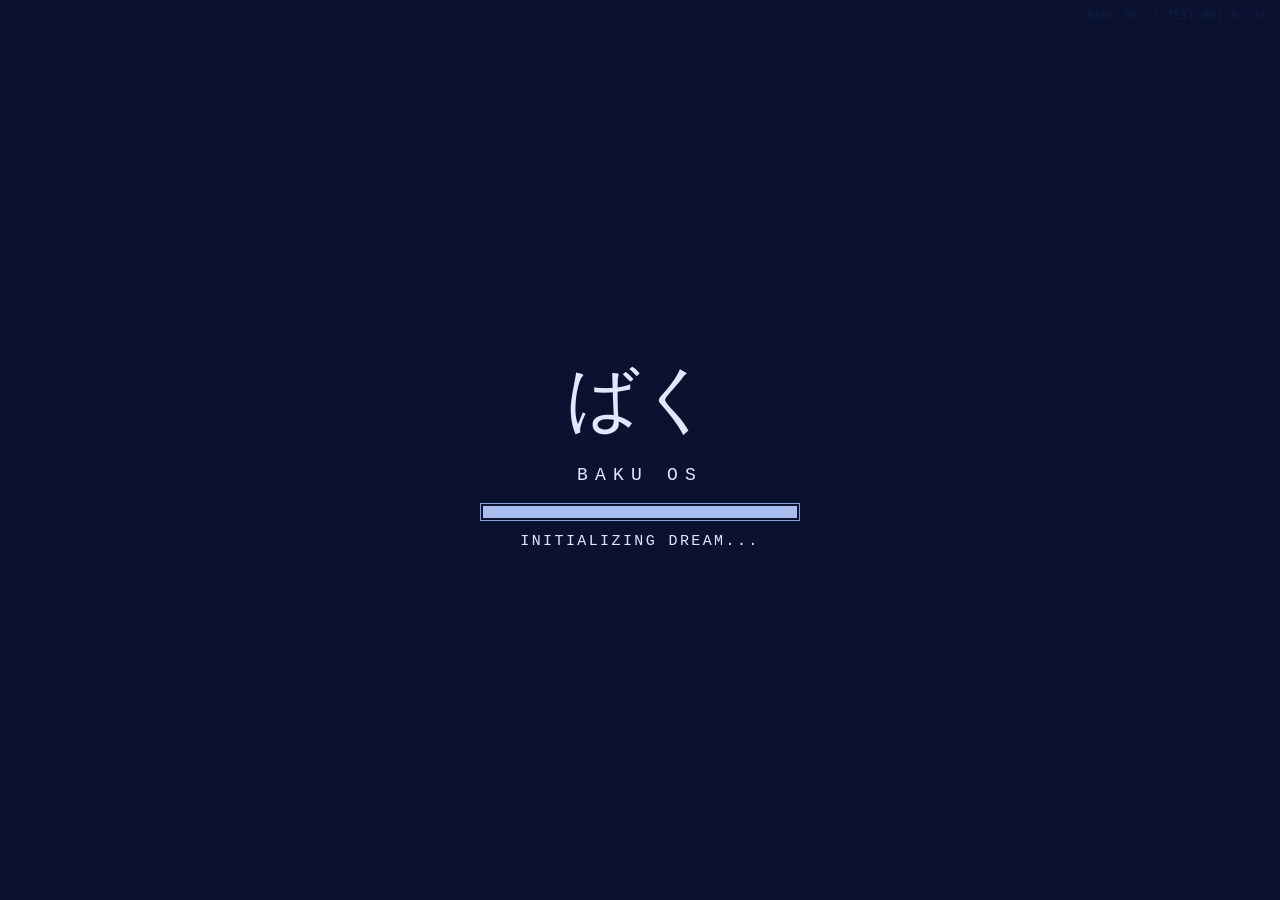
==== test/index.html @ e1228def "Add files via upload" ====
<!doctype html><html lang="ja"><head><meta charset="utf-8"><meta name="viewport" content="width=device-width,initial-scale=1"><meta name="theme-color" content="#8197c7"><title>BAKU OS</title><link rel="stylesheet" href="style.css?v=16"></head><body>
<div id="boot" class="boot"><div class="boot-inner"><div class="boot-logo">ばく</div><p>BAKU OS</p><div class="boot-bar"><i></i></div><small>INITIALIZING DREAM...</small></div></div>
<div class="test-build-badge">BAKU OS // TEST BUILD v16</div><main id="desktop" class="desktop"><div class="wallpaper-noise"></div>
<header class="desktop-title"><div class="logo">ばく<span>BAKU</span></div><p>みんなで一緒に、いい夢を。</p></header>
<section class="gadgets" aria-label="すぐ見られる情報">
 <article class="gadget schedule-gadget" role="button" tabindex="0" aria-label="次の配信とカレンダーを開く" data-open="schedule"><div class="gadget-title">☾ NEXT STREAM</div><div class="next-time" id="nextTime">--:--</div><b id="nextTitle">配信予定を確認中</b><p id="nextDesc"></p><small id="nextDate"></small><span class="gadget-cta">配信カレンダーを見る ↗</span></article>
 <article class="gadget stream-gadget"><div class="gadget-title">▣ SNS URL</div><div class="sns-gadget-links"><button type="button" class="social-launch" data-social="tiktok"><img src="assets/tiktok-icon.png?v=10" alt=""><b>TikTok</b></button><button type="button" class="social-launch" data-social="x"><img src="assets/x-icon.png?v=10" alt=""><b>X</b></button></div></article>

</section>
<nav class="icons" aria-label="デスクトップ">
 <button class="desktop-icon" data-open="trash"><span class="trash-icon">▥</span><b>ごみ箱</b><small>TRASH</small></button>
 <button class="desktop-icon" data-open="mail"><span class="mail-icon">✉</span><b>メール</b><small>MAIL.exe</small><i id="unreadBadge" class="badge" hidden>1</i></button>
 <button class="desktop-icon" data-open="profile"><span class="browser-icon">🌐</span><b>ばくについて</b><small>ABOUT.html</small></button>
 <button class="desktop-icon" data-open="contents"><span class="folder-icon"></span><b>配信について</b><small>STREAMS</small></button>
 <button class="desktop-icon" data-open="player"><span class="media-icon">▶</span><b>プレイヤー</b><small>PLAYER.exe</small></button>
 <button id="secretIcon" class="desktop-icon secret-icon" data-open="secret" hidden><span class="folder-icon dark"></span><b>???</b><small>UNKNOWN</small></button>
</nav>
<section class="window" data-window="schedule" hidden style="--x:22vw;--y:12vh;--w:62vw"><div class="titlebar"><span>☾ SCHEDULE.exe</span><div class="controls"><button data-minimize>＿</button><button data-close>×</button></div></div><div class="window-body"><div class="section-head"><div><small>STREAM CALENDAR</small><h1>配信カレンダー</h1></div></div><div class="calendar-toolbar"><button id="prevMonth" aria-label="前の月">◀</button><strong id="calendarMonth">----</strong><button id="nextMonth" aria-label="次の月">▶</button><button id="todayMonth" class="today-button">今月</button></div><div class="calendar-weekdays"><span>日</span><span>月</span><span>火</span><span>水</span><span>木</span><span>金</span><span>土</span></div><div class="calendar-grid" id="calendarGrid"></div><div class="calendar-day-panel"><div class="calendar-day-heading" id="selectedDayHeading">配信予定</div><div class="schedule-list" id="scheduleList"></div></div></div></section>
<section class="window stream-folder-window" data-window="contents" hidden style="--x:20vw;--y:12vh;--w:750px"><div class="titlebar"><span>📁 配信について</span><div class="controls"><button data-minimize>＿</button><button data-close>×</button></div></div><div class="window-body stream-explorer"><div class="folder-address">C:\BAKU\配信について</div><div class="stream-folder-layout"><nav class="stream-folder-nav" aria-label="配信の種類"><div class="folder-category">定期配信</div><button data-detail="morning">☀ 朝からばくばく</button><div class="folder-category">通常配信</div><button data-detail="game">🎮 ゲーム配信</button><button data-detail="sing">♫ 歌配信</button><button data-detail="talk">☏ 雑談</button><button data-detail="sleep">☾ 睡眠導入配信</button><div class="folder-category">企画配信</div><button data-detail="darts">🎯 ダーツ配信</button><button data-detail="zodiac">✧ 星座集め配信</button></nav><article id="detail" class="stream-detail"><div class="stream-photo" id="streamPhoto"><span>PHOTO / NO IMAGE</span></div><small id="streamDetailCategory">SELECT A FILE</small><h2 id="streamDetailTitle">フォルダから配信を選んでね。</h2><p id="streamDetailText">写真と紹介文がここに表示されます。</p></article></div></div></section>
<section class="window compact" data-window="mail" hidden style="--x:28vw;--y:14vh;--w:58vw"><div class="titlebar"><span>✉ MAIL.exe</span><div class="controls"><button data-minimize>＿</button><button data-close>×</button></div></div><div class="window-body mail-layout"><aside><h2>受信トレイ</h2><div id="mailList"></div></aside><article id="mailBody" class="mail-body"><small>INBOX</small><h1>メールを選択してください</h1></article></div></section>
<section class="window compact notepad" data-window="diary" hidden style="--x:42vw;--y:16vh;--w:42vw"><div class="titlebar"><span>▤ dream_diary.txt - メモ帳</span><div class="controls"><button data-minimize>＿</button><button data-close>×</button></div></div><div id="diaryBody" class="window-body diary"></div></section>
<section class="window profile-window" data-window="profile" hidden style="--x:17vw;--y:11vh;--w:68vw"><div class="titlebar"><span>🌐 Internet Explorer - ばくについて</span><div class="controls"><button data-minimize>＿</button><button data-close>×</button></div></div><div class="browser-toolbar"><span>◀　▶　⟳　⌂</span><div class="address">https://baku.local/about.html</div><span>移動 ➜</span></div><div class="window-body profile-page"><div class="profile-eyebrow">WELCOME TO MY DREAM</div><h1>ばくについて<span>✧</span></h1><p class="profile-lead">夢を食べる、ちょっとふしぎな妖怪。</p><div class="profile-rule"></div><h2>こんばくばく 🫧</h2><p>歌ったり、ゲームをしたり、みんなとおしゃべりしたり。<br>夜には朗読で、いい夢の入り口までご案内。</p><div class="profile-facts"><div><small>NAME</small><b>ばく / BAKU</b></div><div><small>LIKE</small><b>歌・ゲーム・おしゃべり</b></div><div><small>FAN MARK</small><b>🩶💣🫧</b></div><div><small>MESSAGE</small><b>みんなで一緒に、いい夢を。</b></div></div><p class="profile-foot">✧ EAT YOUR DREAMS ✧</p></div></section>

<section class="window compact social-window" data-window="social" hidden style="--x:38vw;--y:18vh;--w:470px"><div class="titlebar"><span id="socialWindowTitle">🌐 SNS Shortcut</span><div class="controls"><button data-close>×</button></div></div><div class="window-body social-qr-body"><img id="socialQr" class="social-qr" src="assets/tiktok-qr.png?v=9" alt="SNS QRコード"><div><small>SCAN WITH YOUR PHONE</small><h1 id="socialName">TikTok</h1><p id="socialHandle">@mitemite_siroiinu</p><a id="socialOpenLink" class="social-open-button" href="#" target="_blank" rel="noopener noreferrer">TikTokを開く ↗</a><p class="social-help">スマホならリンクをクリック。PCならQRコードからどうぞ。</p></div></div></section>
<section class="window compact" data-window="player" hidden style="--x:39vw;--y:23vh;--w:460px"><div class="titlebar"><span>▶ BAKU Media Player</span><div class="controls"><button data-close>×</button></div></div><div class="window-body player"><div class="visualizer">▂▅▃▇▄▆▂▅▇▃</div><div class="player-list"><button class="track active" data-track="0">♫ あさからばくばくOP.mp3</button><button class="track" data-track="1">♫ 朝占いの風.mp3</button></div><div class="now-playing">NOW PLAYING: <b id="nowPlaying">あさからばくばくOP.mp3</b></div><audio id="bakuAudio" controls preload="none" src="assets/あさからばくばくOP.mp3"></audio><p class="audio-hint" id="audioHint">音源を assets に追加すると再生できます。</p></div></section>
<section class="window compact" data-window="trash" hidden style="--x:32vw;--y:25vh;--w:45vw"><div class="titlebar"><span>▥ ごみ箱</span><div class="controls"><button data-close>×</button></div></div><div class="window-body explorer"><button id="dreamFile" data-dream-file>▧<b>dream20090813.jpg</b></button></div></section>
<section class="window compact notepad" data-window="note" hidden style="--x:43vw;--y:31vh;--w:390px"><div class="titlebar"><span id="noteTitle">▤ メモ帳</span><div class="controls"><button data-close>×</button></div></div><div id="noteBody" class="window-body note-body"></div></section>
<section class="window compact mystery-window" data-window="secret" hidden style="--x:33vw;--y:14vh;--w:570px"><div class="titlebar secretbar"><span>📁 ???</span><div class="controls"><button data-close>×</button></div></div><div class="window-body mystery-body"><div class="folder-address">C:\BAKU\??? <span>3 個のファイル</span></div><p class="mystery-intro" id="mysteryIntro">このフォルダを見つけたってことは、また来たんだ。おかえり。</p><div class="mystery-files"><button data-mystery-file="intro">▤ <span>はじめに.txt</span></button><button data-mystery-file="yesterday">▤ <span>きのうの夢.txt</span></button><button data-mystery-file="locked">▣ <span>ひらかないで.txt</span><small>🔒</small></button></div><div id="mysteryReader" class="mystery-reader"><small>SELECT A FILE</small><p>ファイルを選択してください。</p></div><form id="mysteryPasswordForm" class="mystery-password" hidden><label for="mysteryPassword">パスワード（数字4桁）</label><div><input id="mysteryPassword" type="text" inputmode="numeric" maxlength="4" pattern="[0-9]{4}" autocomplete="off" placeholder="_ _ _ _" required><button type="submit">解除</button></div><p id="mysteryPasswordStatus" role="status"></p></form></div></section>
<section class="window compact popup" data-window="error" hidden style="--x:52vw;--y:48vh;--w:380px"><div class="titlebar"><span>BAKU OS</span><div class="controls"><button data-close>×</button></div></div><div class="window-body"><h2>この夢を開けませんでした。</h2><p>夢が破損しているか、<br>すでに忘れられています。</p><div class="dialog-buttons"><button data-close>OK</button></div></div></section>
<div id="mailToast" class="toast" hidden><button data-open="mail"><b>✉ 新着メール</b><span id="toastSubject">ばくからメールが届いています。</span><small>クリックして開く</small></button></div>
<div class="desktop-note">GOOD NIGHT.<br>SEE YOU IN YOUR DREAMS.<br><span id="visitCounter"></span></div><div class="glitch-layer" aria-hidden="true"></div><div id="localGlitch" class="local-glitch" aria-hidden="true"></div></main>
<footer class="taskbar"><button id="startButton" class="start">☾ <b>スタート</b></button><div id="tasks" class="tasks"></div><div class="tray"><span>☁</span><span>⌁</span><time id="clock">--:--</time></div></footer>
<div id="startMenu" class="start-menu" hidden><div class="start-brand"><b>BAKU</b><span>OS</span></div><button data-open="schedule">☾ スケジュール</button><button data-open="contents">📁 配信について</button><button data-open="mail">✉ メール</button><button data-open="profile">🌐 ばくについて</button><button id="logout">◉ 夢からログアウト...</button></div>
<div id="screensaver" class="screensaver" hidden><div id="screenMessage">☾<br><br>good night.</div></div>
<div id="shutdownScreen" class="shutdown-screen" hidden><p>It is now safe to wake up.</p><button id="wakeButton">wake up</button></div>
<script src="content.js?v=10"></script><script src="script.js?v=16"></script></body></html>
---- test/style.css ----
:root{--ink:#14265a;--deep:#111a3b;--blue:#708cd3;--pale:#dce6ff;--paper:#eef2ff;--line:#5269ad;--shadow:#16214f88}*{box-sizing:border-box}html,body{height:100%;margin:0}body{overflow:hidden;background:#8398c8;font-family:"MS PGothic","MS Gothic",Tahoma,sans-serif;color:var(--ink);font-size:18px}.desktop{position:fixed;inset:0 0 48px;background:linear-gradient(160deg,#667fb7 0%,#a5b7db 44%,#6f85b5 100%);overflow:hidden}.desktop:before{content:"";position:absolute;inset:0;background:radial-gradient(circle at 72% 20%,#edf2ff88 0 7%,transparent 7.5%),linear-gradient(115deg,transparent 0 54%,#e7ecff20 54.3% 54.7%,transparent 55%);opacity:.8}.wallpaper-noise{position:absolute;inset:0;pointer-events:none;opacity:.14;background-image:repeating-linear-gradient(0deg,#fff 0 1px,transparent 1px 3px);mix-blend-mode:soft-light}.desktop-title{position:absolute;right:5vw;top:5vh;text-align:right;color:#f2f5ff;text-shadow:2px 2px #33487866}.desktop-title .logo{font-family:serif;font-size:72px;line-height:.8;letter-spacing:-10px}.desktop-title .logo span{display:block;font:13px Tahoma;letter-spacing:8px;margin-top:16px}.desktop-title p{font-size:20px;letter-spacing:.15em}.icons{position:absolute;left:24px;top:26px;display:grid;gap:20px;width:130px}.desktop-icon{border:0;background:none;color:white;text-shadow:1px 1px #22376b;padding:4px;cursor:pointer;font:inherit}.desktop-icon:hover,.desktop-icon:focus{background:#5f79bb66;outline:1px dotted white}.desktop-icon b,.desktop-icon small{display:block;margin-top:5px}.desktop-icon b{font-size:17px}.desktop-icon small{font-size:11px;letter-spacing:.08em}.folder-icon{display:block;width:64px;height:43px;margin:auto;background:linear-gradient(#f1f0e8,#c9c8bf);border:2px outset #fff;box-shadow:2px 3px #30477b}.folder-icon:before{content:"";display:block;width:28px;height:10px;background:#e7e5da;margin-top:-8px;border:2px outset #fff}.internet-icon,.text-icon{display:grid;place-items:center;width:62px;height:62px;margin:auto;font-size:48px;color:#dbe8ff}.window{position:absolute;left:var(--x);top:var(--y);width:min(var(--w),calc(100vw - 190px));min-width:520px;background:#e8edfb;border:2px outset #dfe8ff;box-shadow:7px 9px 0 #15255055,0 16px 40px #10183f55;z-index:5}.window[hidden]{display:none}.window.active{z-index:30}.titlebar{height:38px;display:flex;align-items:center;justify-content:space-between;padding:4px 5px 4px 12px;background:linear-gradient(90deg,#334d98,#8099d6);color:#fff;font-weight:bold;letter-spacing:.06em;text-shadow:1px 1px #1d326d;cursor:move}.controls{display:flex;gap:3px}.controls button{width:30px;height:27px;padding:0;border:2px outset #e7ebf8;background:#cbd5ee;color:#172c68;font:bold 18px Tahoma;line-height:20px}.window-body{padding:22px;background:linear-gradient(135deg,#f5f6fb,#dfe6f7)}.section-head{display:flex;align-items:end;justify-content:space-between;border-bottom:2px solid #8495c5;padding-bottom:12px;margin-bottom:10px}.section-head h1,.window-body>h1{font:700 30px/1.1 "MS PGothic",sans-serif;margin:4px 0}.section-head small{letter-spacing:.18em;color:#6377b2}.blink{font:12px Tahoma;color:#536db4;animation:blink 1.3s steps(2) infinite}.schedule-list article{display:grid;grid-template-columns:120px 105px 1fr;gap:14px;align-items:center;padding:16px 10px;border-bottom:1px solid #a7b3d3}.schedule-list time{font:24px Georgia;color:#334d94}.schedule-list time small{display:block;font:12px Tahoma;letter-spacing:.12em}.schedule-list strong{font:32px Georgia;color:#213d88}.schedule-list h2{font-size:25px;margin:0 0 5px}.schedule-list p{font-size:17px;margin:0 0 8px;line-height:1.5}.schedule-list span{font-size:13px;color:#5c70a7}.content-grid{display:grid;grid-template-columns:repeat(3,1fr);gap:12px}.content-card{text-align:left;min-height:150px;padding:17px;border:2px outset #fff;background:linear-gradient(#f7f8fd,#d9e2f8);color:var(--ink);cursor:pointer}.content-card:hover{background:#cbd8fa}.content-card b{font:15px Tahoma;letter-spacing:.18em;color:#6276ad}.content-card h2{font-size:24px;margin:10px 0 8px}.content-card p{font-size:15px;line-height:1.5;margin:0}.detail-panel{margin-top:14px;padding:18px;border:1px inset #fff;background:#fff9;min-height:125px}.detail-panel h2{font-size:23px;margin:4px 0}.detail-panel p{line-height:1.7;margin-bottom:0}.compact .window-body{padding:20px}.link-grid{display:grid;grid-template-columns:repeat(4,1fr);gap:10px}.link-grid a{display:grid;place-items:center;min-height:105px;border:2px outset white;background:#e7ecfb;color:#173278;text-decoration:none;font:bold 20px Tahoma}.link-grid a small{font:13px "MS PGothic";color:#6577a9}.muted{color:#6678a6;font-size:14px}.notepad .window-body{background:#fff;min-height:280px}.notepad p{line-height:1.8}.signature{margin-top:30px;color:#526cb0}.popup .window-body{text-align:center;padding:24px}.popup h2{font-size:21px}.dialog-buttons{display:flex;justify-content:center;gap:12px}.dialog-buttons button{min-width:100px;padding:6px;border:2px outset #fff;background:#dfe6f7;font:16px "MS PGothic"}.desktop-note{position:absolute;right:28px;bottom:26px;color:#edf2ff;opacity:.72;font:12px/1.8 Tahoma;letter-spacing:.2em;text-align:right}.taskbar{position:fixed;z-index:100;bottom:0;left:0;right:0;height:48px;display:flex;align-items:center;padding:4px;background:#c5cee5;border-top:2px outset #eef3ff}.start{height:38px;padding:0 16px;border:2px outset #fff;background:#dbe2f2;color:#172d6b;font:18px "MS PGothic"}.tasks{display:flex;gap:5px;flex:1;padding-left:8px;overflow:hidden}.task{height:36px;min-width:160px;max-width:230px;text-align:left;border:2px outset #fff;background:#d6def0;color:#1b3477;font:14px Tahoma}.task.active{border-style:inset;background:#b9c6e4}.tray{height:38px;display:flex;align-items:center;gap:10px;padding:0 12px;border:2px inset #eef3ff;font:14px Tahoma;color:#1b3477}.start-menu{position:fixed;z-index:120;left:3px;bottom:47px;width:290px;background:#dce3f2;border:2px outset #fff;box-shadow:4px 4px #1b285d55}.start-brand{padding:14px;background:linear-gradient(#344e99,#718bd0);color:white;font:24px Tahoma}.start-brand span{font-weight:normal;margin-left:8px}.start-menu>button{display:block;width:100%;padding:15px;text-align:left;border:0;background:#eef1fa;color:#173278;font:18px "MS PGothic"}.start-menu>button:hover{background:#5d78bd;color:white}.shutdown{padding:12px;background:#cbd4e9;text-align:right;font-size:13px;color:#586b9f}.boot{position:fixed;inset:0;z-index:999;background:#0b1230;display:grid;place-items:center;color:#dfe8ff;transition:opacity .6s}.boot.hide{opacity:0;pointer-events:none}.boot-inner{text-align:center;width:320px}.boot-logo{font:72px serif}.boot-inner p{letter-spacing:.4em}.boot-bar{height:18px;border:1px solid #899ed5;padding:2px}.boot-bar i{display:block;height:100%;background:#aabdf1;animation:load 1.4s ease forwards}.boot small{display:block;margin-top:12px;letter-spacing:.16em}.boot.hide{visibility:hidden;transition:opacity .6s,visibility 0s .6s}@keyframes load{from{width:0}to{width:100%}}@keyframes blink{50%{opacity:.25}}
@media(max-width:800px){body{font-size:16px}.desktop{inset:0 0 52px}.desktop-title{top:24px;right:22px}.desktop-title .logo{font-size:48px}.desktop-title p{font-size:13px}.icons{left:10px;top:18px;width:92px;gap:14px}.desktop-icon b{font-size:13px}.desktop-icon small{display:none}.folder-icon{width:50px;height:34px}.internet-icon,.text-icon{width:48px;height:48px;font-size:38px}.window,.window.compact{left:5vw!important;top:19vh!important;width:90vw!important;min-width:0;max-height:70vh;overflow:auto}.main-window{top:24vh!important}.titlebar{position:sticky;top:0;z-index:2}.window-body{padding:14px}.section-head h1,.window-body>h1{font-size:25px}.schedule-list article{grid-template-columns:72px 72px 1fr;gap:7px;padding:13px 2px}.schedule-list time{font-size:17px}.schedule-list strong{font-size:21px}.schedule-list h2{font-size:20px}.schedule-list p{font-size:14px}.content-grid{grid-template-columns:1fr 1fr}.content-card{min-height:130px}.link-grid{grid-template-columns:1fr 1fr}.tasks{display:none}.tray{margin-left:auto}.desktop-note{display:none}}
/* v2: desktop layers */
.gadgets{position:absolute;left:175px;top:28px;right:25vw;display:grid;grid-template-columns:1.3fr 1fr .85fr;gap:12px;z-index:2}.gadget{background:#eaf0f5e8;border:2px outset #fff;box-shadow:3px 4px #233b7255;padding:13px;color:#18336f}.gadget-title{font:bold 12px Tahoma;letter-spacing:.12em;border-bottom:1px solid #91a1c5;padding-bottom:7px;margin-bottom:9px}.gadget p{font-size:13px;margin:4px 0 8px}.gadget>button{border:0;background:none;color:#244b9a;text-decoration:underline;cursor:pointer;padding:0;font:13px 'MS PGothic'}.next-time{font:32px Georgia;float:left;margin-right:12px}.mini-links{display:flex;gap:5px;margin:7px 0}.mini-links button,.sns-row a{border:1px outset white;background:#dce5f5;padding:7px;color:#183b83;text-decoration:none;font:12px Tahoma}.sns-row{display:flex;gap:5px;flex-wrap:wrap}.icons{top:190px}.mail-icon,.media-icon,.trash-icon{display:grid;place-items:center;width:62px;height:55px;margin:auto;font-size:42px;color:#eef4ff;text-shadow:2px 2px #29457e}.badge{position:absolute;margin:-63px 0 0 73px;background:#9a3152;color:white;border-radius:20px;min-width:22px;padding:3px;font:bold 12px Tahoma;text-shadow:none}.desktop-icon{position:relative}.folder-icon.dark{filter:brightness(.55) saturate(.5)}.mail-layout{display:grid;grid-template-columns:210px 1fr;gap:0;padding:0!important;min-height:390px}.mail-layout aside{background:#d7e0f0;border-right:2px inset #fff;padding:14px}.mail-layout aside h2{font-size:17px;margin:0 0 10px}.mail-item{width:100%;text-align:left;border:0;border-bottom:1px solid #a8b5d0;background:transparent;padding:10px 4px;color:#18336f;cursor:pointer}.mail-item:hover,.mail-item.active{background:#bac9e8}.mail-item b,.mail-item small{display:block}.mail-item small{margin-top:4px;color:#5e70a0}.mail-body{padding:22px;background:#f8f9fc}.mail-body h1{font-size:25px}.mail-body p{white-space:pre-wrap;line-height:1.8}.explorer{display:grid;grid-template-columns:repeat(3,1fr);gap:18px;min-height:220px}.explorer button{border:0;background:none;color:#173278;cursor:pointer;font:inherit;min-height:95px}.explorer button:hover{background:#b8c9ec66;outline:1px dotted #274783}.explorer button:first-letter{font-size:40px}.explorer b{display:block;font-size:14px;margin-top:8px}.diary{white-space:pre-wrap;line-height:1.8;max-height:55vh;overflow:auto}.diary h2{font:18px 'MS Gothic';border-bottom:1px solid #aaa;padding-bottom:5px}.player{text-align:center;background:#c8d2e7!important}.visualizer{font:34px monospace;letter-spacing:-5px;color:#38579d;background:#14204a;padding:18px;margin-bottom:12px}.note-body{white-space:pre-wrap;min-height:180px;line-height:1.8}.secret{text-align:center;background:#11182d!important;color:#d9e5ff;min-height:220px;padding-top:40px!important}.secretbar{background:linear-gradient(90deg,#171c31,#4a5574)}.toast{position:fixed;right:15px;bottom:62px;z-index:150;width:330px;animation:toastin .35s ease}.toast button{width:100%;text-align:left;padding:13px 16px;background:#e7edf9;border:2px outset white;box-shadow:5px 6px #15255066;color:#173278;cursor:pointer}.toast b,.toast span,.toast small{display:block}.toast b{font-size:17px}.toast span{margin:5px 0}.toast small{color:#687aa6}.screensaver{position:fixed;inset:0;z-index:500;background:#050817;color:#dbe6ff;display:grid;place-items:center;text-align:center;font:24px Georgia;letter-spacing:.12em}.screensaver[hidden],.shutdown-screen[hidden]{display:none}.shutdown-screen{position:fixed;inset:0;z-index:800;background:#060a1c;color:#d7e2ff;display:grid;place-items:center;align-content:center;gap:20px;font:20px Tahoma}.shutdown-screen button{background:none;border:0;color:#7688b7;text-decoration:underline;cursor:pointer}.start-menu #logout{border-top:1px solid #9caccc}.secret-icon{animation:secretglow 3s ease-in-out infinite}@keyframes toastin{from{transform:translateY(20px);opacity:0}}@keyframes secretglow{50%{filter:brightness(1.25)}}
@media(max-width:800px){.gadgets{left:108px;right:10px;top:18px;display:block}.gadget{margin-bottom:7px;padding:8px}.gadget:nth-child(n+2){display:none}.icons{top:145px}.mail-layout{grid-template-columns:115px 1fr}.mail-layout aside{padding:7px}.mail-item{font-size:12px}.explorer{grid-template-columns:1fr 1fr}.toast{left:10px;right:10px;width:auto}}

/* BAKU OS v3: retro readable pixel-ish desktop */
body,button,input,textarea{font-family:"MS Gothic","Osaka-Mono","Courier New",monospace!important}body{cursor:default}button,a,.desktop-icon{cursor:pointer!important}.titlebar{cursor:move!important}input,textarea{cursor:text!important}
.desktop-icon.external-icon{text-decoration:none;color:inherit}.social-icon,.browser-icon,.settings-icon{display:grid;place-items:center;width:52px;height:52px;font-size:37px;text-shadow:1px 2px #172c5a}.social-icon.tiktok{color:#fff;text-shadow:2px 2px #fa75ae,-2px -2px #6ee9f4}.social-icon.xicon{color:#fff}.browser-icon{font-size:38px}.settings-icon{font-size:36px;color:#dbe5ff}
.profile-window .window-body{padding:0!important}.browser-toolbar{display:flex;align-items:center;gap:12px;padding:9px 13px;background:#dce4f7;color:#26375d;border-bottom:2px ridge #fff;font-size:14px}.browser-toolbar .address{background:white;border:2px inset #a3afd1;flex:1;padding:5px 8px;overflow:hidden;text-overflow:ellipsis;white-space:nowrap}.profile-page{background:#f4f6ff!important;color:#26365f!important;text-align:center;padding:36px 34px!important;min-height:410px;background-image:linear-gradient(0deg,transparent 95%,#dce7fa 96%),linear-gradient(90deg,transparent 95%,#dce7fa 96%)!important;background-size:30px 30px!important}.profile-eyebrow{letter-spacing:4px;font-size:13px;color:#6987bf}.profile-page h1{font-size:clamp(30px,5vw,54px);margin:20px 0 10px;color:#304b89}.profile-page h1 span{color:#9ab7e8}.profile-lead{font-size:20px}.profile-rule{height:2px;background:linear-gradient(90deg,transparent,#90a9db,transparent);margin:26px 0}.profile-page h2{font-size:25px}.profile-page p{line-height:2}.profile-facts{display:grid;grid-template-columns:repeat(3,1fr);gap:10px;margin:30px 0}.profile-facts div{background:white;border:2px ridge #d3def6;padding:15px 8px;display:grid;gap:8px}.profile-facts small{color:#7891c2}.profile-facts b{font-size:15px}.profile-foot{letter-spacing:3px;color:#839ccc}.admin-body{background:#e4e9f7!important;color:#1c3058!important;max-height:70vh;overflow:auto;padding:20px!important}.admin-body h1{font-size:26px}.admin-body p{line-height:1.7}.admin-tabs{display:flex;gap:5px;margin:20px 0 12px}.admin-tabs button,.admin-actions button,.admin-panel button{padding:9px 14px;background:#d5def2;border:2px outset white;color:#253e77;font-size:15px}.admin-tabs .selected{background:#aebfe9;border-style:inset}.admin-panel{padding:15px;background:#f8faff;border:2px inset #b5c5e5}.admin-panel label{display:grid;gap:5px;margin-bottom:14px;font-size:15px;font-weight:bold}.admin-panel input,.admin-panel textarea{box-sizing:border-box;width:100%;padding:10px;border:2px inset #bdc9e3;background:#fff;color:#1b2d50;font-size:16px}.admin-actions{display:flex;align-items:center;gap:15px;margin-top:17px;flex-wrap:wrap}.admin-actions button{background:#a3b8e7;font-weight:bold}.admin-mail-row{display:flex;gap:8px;align-items:center;padding:8px;border-bottom:1px solid #b9c8e6}.admin-mail-row span{flex:1}.admin-mail-row button{padding:5px 8px;font-size:12px}@media(max-width:800px){.profile-facts{grid-template-columns:1fr}.profile-page{padding:22px 14px!important}.admin-body{max-height:68vh}.admin-mail-row{flex-wrap:wrap}}


/* v5: stable desktop geometry and calendar */
.desktop{isolation:isolate}.desktop-title{right:clamp(22px,4vw,76px);top:clamp(22px,4vh,60px);pointer-events:none}.desktop-title .logo{font-size:clamp(42px,5vw,72px)}
.icons{left:clamp(12px,2vw,34px);top:clamp(15px,3vh,35px);width:132px;display:flex;flex-direction:column;align-items:center;gap:clamp(8px,1.2vh,16px);max-height:calc(100% - 18px);overflow-y:auto;overflow-x:hidden;scrollbar-width:thin;z-index:3;padding:3px 5px 10px}
.desktop-icon{flex:none;width:116px;min-height:87px;display:flex;flex-direction:column;align-items:center;justify-content:center;text-align:center;border-radius:3px}.desktop-icon b{font-size:16px}.desktop-icon small{font-size:11px}
.desktop-icon.featured-social{min-height:100px;background:#dce9ffed;border:2px outset #fff;color:#173875;text-shadow:none;box-shadow:3px 4px 0 #213a7799;text-decoration:none;transition:transform .12s,background .12s}.desktop-icon.featured-social:hover,.desktop-icon.featured-social:focus-visible{background:#fff;transform:translateY(-2px);outline:2px dotted #284c9b}.featured-social .social-icon{font-size:42px}.featured-social .social-icon.tiktok{color:#182849;text-shadow:2px 2px #ef8eb7,-2px -2px #70d4e5}.featured-social .social-icon.xicon{color:#182849;text-shadow:none}.featured-social b{font-size:20px}.featured-social small{font-size:12px;color:#5470a2}
.gadgets{position:absolute;inset:0;pointer-events:none;display:block;z-index:2}.gadget{pointer-events:auto}.schedule-gadget{position:absolute;right:clamp(12px,2vw,34px);bottom:clamp(14px,2vh,28px);width:clamp(285px,28vw,390px);min-height:174px;padding:16px 18px;cursor:pointer;box-shadow:5px 6px 0 #20386777}.schedule-gadget:hover,.schedule-gadget:focus-visible{outline:2px dotted #3157a0;background:#f5f8ff}.schedule-gadget .gadget-title{font-size:15px}.schedule-gadget .next-time{font-size:clamp(30px,3vw,42px);float:none;margin:4px 0}.schedule-gadget b{font-size:20px;display:block}.schedule-gadget p{font-size:15px;line-height:1.4}.schedule-gadget small{font-size:13px}.gadget-cta{display:block;margin-top:10px;color:#244b9a;text-decoration:underline;font-size:14px;font-weight:bold}
.stream-gadget{position:absolute;right:clamp(12px,2vw,34px);top:clamp(145px,23vh,220px);width:clamp(285px,28vw,390px);padding:15px}.stream-gadget .gadget-title{font-size:15px}.mini-links{flex-wrap:wrap}.mini-links button{font-size:15px;padding:9px 12px}.stream-gadget>button{font-size:15px}
.desktop-note{right:clamp(12px,2vw,34px);bottom:210px;display:none}
.window{width:min(var(--w),calc(100vw - 190px));max-width:calc(100vw - 26px);max-height:calc(100vh - 80px);display:flex;flex-direction:column}.window[hidden]{display:none}.window-body{overflow:auto;min-height:0}.window[data-window="schedule"]{min-width:650px;width:min(780px,calc(100vw - 190px))}
.calendar-toolbar{display:flex;align-items:center;gap:12px;margin:16px 0}.calendar-toolbar strong{font-size:23px;min-width:155px;text-align:center}.calendar-toolbar button{background:#e1e9f9;border:2px outset #fff;color:#223e7e;font-size:16px;padding:6px 12px;cursor:pointer}.calendar-toolbar .today-button{margin-left:auto;font-size:14px}.calendar-weekdays,.calendar-grid{display:grid;grid-template-columns:repeat(7,minmax(0,1fr));gap:3px}.calendar-weekdays span{text-align:center;font-size:14px;font-weight:bold;padding:7px 0;color:#3d5690}.calendar-weekdays span:first-child{color:#a45371}.calendar-weekdays span:last-child{color:#476bb1}.calendar-day{position:relative;min-height:66px;text-align:left;padding:8px;border:1px solid #afc0dd;background:#f9fbff;color:#233d75;cursor:pointer;font-size:17px}.calendar-day.outside{opacity:.36}.calendar-day.today{border:2px solid #3f63a8}.calendar-day.selected{background:#c9d9f8;outline:2px solid #5978ba;outline-offset:-3px}.calendar-day.has-stream:after{content:"";position:absolute;bottom:7px;left:8px;width:8px;height:8px;border-radius:50%;background:#5a79c2}.calendar-day:focus-visible{outline:3px solid #294d99}.calendar-day-panel{margin-top:16px;background:#f9fbff;border:2px inset #c7d3ea;padding:13px}.calendar-day-heading{font-size:18px;font-weight:bold;border-bottom:1px solid #c3cde3;padding-bottom:10px}.schedule-list article{grid-template-columns:76px 1fr;gap:12px}.schedule-list time{font-size:25px}.schedule-list strong{font-size:22px}.schedule-list h2{font-size:21px}.schedule-empty{padding:15px;color:#667da7;font-size:15px}
@media(min-width:1200px) and (min-height:750px){.icons{width:150px}.desktop-icon{width:126px;min-height:94px}.featured-social{min-height:112px!important}}
@media(max-width:800px){.desktop{overflow:hidden}.desktop-title{top:14px;right:14px}.desktop-title .logo{font-size:42px}.desktop-title p{font-size:12px}.icons{top:12px;left:8px;width:95px;gap:6px;max-height:calc(100% - 8px)}.desktop-icon{width:82px;min-height:72px;padding:3px}.desktop-icon b{font-size:12px}.desktop-icon.featured-social{min-height:77px}.featured-social .social-icon{font-size:30px;width:37px;height:34px}.featured-social b{font-size:16px}.featured-social small{display:none}.gadgets{left:auto;right:auto;top:auto;display:block}.schedule-gadget{left:108px;right:9px;bottom:12px;width:auto;min-height:0;padding:10px 12px}.schedule-gadget .next-time{font-size:29px}.schedule-gadget b{font-size:16px}.schedule-gadget p{font-size:13px}.schedule-gadget .gadget-title{font-size:12px}.stream-gadget{left:108px;right:9px;top:125px;width:auto;padding:10px}.stream-gadget .gadget-title{font-size:12px}.mini-links button{font-size:12px;padding:6px}.stream-gadget>button{font-size:12px}.window[data-window="schedule"]{min-width:0;width:94vw!important;left:3vw!important;top:8vh!important;max-height:80vh}.calendar-day{min-height:48px;padding:5px;font-size:14px}.calendar-toolbar strong{font-size:17px;min-width:110px}.calendar-toolbar{gap:5px}.calendar-toolbar button{padding:5px 8px}.calendar-day-panel{padding:8px}.schedule-list article{grid-template-columns:64px 1fr}.schedule-list time{font-size:18px}.schedule-list strong{font-size:18px}}
@media(max-height:650px) and (min-width:801px){.icons{gap:3px}.desktop-icon{min-height:64px}.desktop-icon .mail-icon,.desktop-icon .trash-icon,.desktop-icon .browser-icon,.desktop-icon .media-icon{height:37px;font-size:30px}.desktop-icon.featured-social{min-height:70px}.featured-social .social-icon{height:32px;font-size:29px}.stream-gadget{top:100px}.schedule-gadget{bottom:10px;min-height:0}.schedule-gadget .next-time{font-size:28px}}

@media(max-width:800px){.stream-gadget{display:block!important}}

/* v6: supplied SNS artwork + QR shortcut window */
.featured-social .social-image{display:block;width:64px;height:64px;object-fit:contain;margin:0 auto 4px;filter:drop-shadow(2px 3px 0 #17295755)}
.desktop-icon.featured-social{padding:8px 5px;min-height:118px}.featured-social b{font-size:20px}.featured-social small{max-width:110px;overflow:hidden;text-overflow:ellipsis;white-space:nowrap}
.social-qr-body{display:grid;grid-template-columns:190px 1fr;gap:22px;align-items:center;background:#f4f6fc!important}.social-qr{width:190px;height:190px;image-rendering:pixelated;border:8px solid white;box-shadow:2px 2px 0 #8495bf}.social-qr-body h1{font-size:32px;margin:6px 0}.social-qr-body p{font-size:16px}.social-open-button{display:inline-block;margin:10px 0;padding:10px 15px;background:#d5e1fa;border:2px outset #fff;color:#173c86;font-weight:bold;text-decoration:none}.social-open-button:active{border-style:inset}.social-help{font-size:12px!important;color:#6578a5;line-height:1.5}
@media(max-width:800px){.featured-social .social-image{width:42px;height:42px}.desktop-icon.featured-social{min-height:82px}.social-window{width:92vw!important;left:4vw!important}.social-qr-body{grid-template-columns:130px 1fr;gap:12px;padding:14px!important}.social-qr{width:130px;height:130px}.social-qr-body h1{font-size:23px}.social-help{display:none}}

/* v7: desktop layout pass. Keep the desktop anchored and predictable at full PC size. */
@media (min-width:801px){
  .desktop{position:fixed;inset:0 0 48px;overflow:hidden}
  .icons{
    position:absolute!important;left:22px!important;top:22px!important;
    width:278px!important;max-height:none!important;overflow:visible!important;
    display:grid!important;grid-template-columns:124px 124px!important;
    grid-auto-rows:112px!important;gap:12px 14px!important;
    align-items:start!important;justify-items:start!important;padding:0!important;
    z-index:4!important;
  }
  .desktop-icon{width:124px!important;height:108px!important;min-height:108px!important;margin:0!important;padding:5px!important}
  .desktop-icon.featured-social{height:108px!important;min-height:108px!important;background:#f5f7ffed!important;border:2px outset #fff!important;box-shadow:4px 5px 0 #1d356d88!important}
  .featured-social .social-image{width:66px!important;height:58px!important;margin:0 auto 1px!important}
  .featured-social b{font-size:18px!important}.featured-social small{font-size:10px!important;max-width:116px!important}
  .gadgets{position:absolute!important;inset:0!important;z-index:2!important;pointer-events:none!important}
  .gadget{pointer-events:auto!important}
  .schedule-gadget{
    position:absolute!important;left:auto!important;top:auto!important;
    right:22px!important;bottom:18px!important;width:360px!important;
    min-height:168px!important;margin:0!important;
  }
  .stream-gadget{position:absolute!important;left:auto!important;right:22px!important;top:160px!important;width:360px!important;margin:0!important}
  .desktop-title{right:22px!important;top:24px!important}
}
@media (min-width:1500px){
  .icons{left:30px!important;top:28px!important;gap:16px!important}
  .schedule-gadget{right:30px!important;bottom:22px!important;width:390px!important}
  .stream-gadget{right:30px!important;width:390px!important}
  .desktop-title{right:30px!important}
}
/* SNS QR dialog is deliberately centered so it cannot hide off-screen. */
.social-window{left:50%!important;top:50%!important;transform:translate(-50%,-50%);width:min(520px,calc(100vw - 40px))!important;min-width:0!important}
.social-window .social-qr{display:block!important;background:#fff!important;object-fit:contain!important;image-rendering:auto!important}
@media(max-width:800px){.social-window{left:50%!important;top:50%!important;transform:translate(-50%,-50%)!important}}


/* v8: hard layout reset. These rules intentionally come last. */
@media (min-width:801px){
  .icons{
    left:8px!important; top:8px!important; width:284px!important;
    grid-template-columns:132px 132px!important; grid-auto-rows:116px!important;
    gap:8px 10px!important; padding:0!important; margin:0!important;
  }
  .icons > .desktop-icon:first-child{grid-column:1!important;grid-row:1!important;align-self:start!important;justify-self:start!important}
  .schedule-gadget{right:14px!important;bottom:10px!important;width:380px!important}
}
/* Calendar is visually a calendar, with event text directly in the date cell. */
.calendar-day{min-height:92px!important;display:flex!important;flex-direction:column!important;gap:5px!important;overflow:hidden!important}
.calendar-day-number{font-weight:bold;font-size:16px;line-height:1}
.calendar-event{display:block;background:#dbe5fb;border-left:3px solid #4e6fb8;padding:4px 5px;font-size:11px;line-height:1.25;text-align:left;white-space:normal;overflow:hidden;color:#183875}
.calendar-event b{display:block;font-size:11px}
.calendar-day.has-stream:after{display:none!important}
@media(max-width:800px){.calendar-day{min-height:68px!important}.calendar-event{font-size:9px;padding:2px}.calendar-event b{font-size:9px}}

/* v9: final desktop/mobile icon alignment pass */
/* SNS icons are plain desktop icons: no card/background. */
.desktop-icon.featured-social,
.desktop-icon.featured-social:hover,
.desktop-icon.featured-social:focus,
.desktop-icon.featured-social:focus-visible{
  background:transparent!important;
  border:0!important;
  box-shadow:none!important;
  outline:none!important;
  transform:none!important;
}
.featured-social .social-image{object-fit:contain!important;filter:none!important}

@media (min-width:801px){
  .icons{
    left:14px!important;top:14px!important;
    width:274px!important;
    display:grid!important;
    grid-template-columns:124px 124px!important;
    grid-template-rows:repeat(5,108px)!important;
    grid-auto-flow:row!important;
    gap:6px 14px!important;
  }
  .icons > .desktop-icon{width:124px!important;height:104px!important;min-height:104px!important}
  .icons > .desktop-icon:nth-child(1){grid-column:1!important;grid-row:1!important} /* trash */
  .icons > .desktop-icon:nth-child(2){grid-column:1!important;grid-row:2!important} /* mail */
  .icons > .desktop-icon:nth-child(3){grid-column:1!important;grid-row:3!important} /* about */
  .icons > #tiktokLink{grid-column:1!important;grid-row:4!important}
  .icons > #xLink{grid-column:2!important;grid-row:4!important}
  .icons > .desktop-icon:nth-child(6){grid-column:1!important;grid-row:5!important} /* player */
  .icons > #secretIcon{grid-column:2!important;grid-row:5!important}
  .featured-social .social-image{width:72px!important;height:64px!important;margin:0 auto 2px!important}
  .featured-social b{font-size:17px!important;color:#fff!important;text-shadow:1px 1px #22376b!important}
  .featured-social small{display:none!important}
}

@media (max-width:800px){
  /* Keep the desktop readable instead of squeezing PC widgets into a thin strip. */
  .icons{
    left:10px!important;top:12px!important;width:190px!important;
    display:grid!important;grid-template-columns:82px 82px!important;
    grid-auto-rows:76px!important;gap:5px 12px!important;
  }
  .icons > .desktop-icon{width:82px!important;height:72px!important;min-height:72px!important}
  .icons > .desktop-icon:nth-child(1){grid-column:1!important;grid-row:1!important}
  .icons > .desktop-icon:nth-child(2){grid-column:1!important;grid-row:2!important}
  .icons > .desktop-icon:nth-child(3){grid-column:1!important;grid-row:3!important}
  .icons > #tiktokLink{grid-column:1!important;grid-row:4!important}
  .icons > #xLink{grid-column:2!important;grid-row:4!important}
  .icons > .desktop-icon:nth-child(6){grid-column:1!important;grid-row:5!important}
  .icons > #secretIcon{grid-column:2!important;grid-row:5!important}
  .featured-social .social-image{width:54px!important;height:48px!important;margin:0 auto!important}
  .featured-social b{font-size:13px!important;color:#fff!important;text-shadow:1px 1px #22376b!important}
  .featured-social small{display:none!important}

  /* Mobile gets only the useful NEXT STREAM card. The contents gadget caused the vertical strip. */
  .stream-gadget{display:none!important}
  .schedule-gadget{position:absolute!important;left:auto!important;right:10px!important;bottom:10px!important;width:min(250px,62vw)!important;top:auto!important}

  /* QR dialog stacks vertically so the code can never be pushed off-screen. */
  .social-window{width:90vw!important;max-height:78vh!important;overflow:auto!important;left:50%!important;top:48%!important;transform:translate(-50%,-50%)!important}
  .social-qr-body{display:flex!important;flex-direction:column!important;align-items:center!important;gap:10px!important;padding:14px!important;text-align:center!important}
  .social-qr{display:block!important;width:160px!important;height:160px!important;flex:0 0 160px!important;margin:0 auto!important}
  .social-qr-body h1{margin:2px 0!important}.social-qr-body p{margin:4px 0!important}
}

/* v10: new layout and chapter 1 */
.sns-gadget-links{display:flex;align-items:center;gap:14px;justify-content:space-around}
.sns-gadget-links button{background:transparent;border:1px solid transparent;cursor:pointer;color:#193a78;font:700 16px Tahoma;display:flex;flex-direction:column;align-items:center;gap:3px;padding:4px 10px}
.sns-gadget-links button:hover,.sns-gadget-links button:focus-visible{border:1px dotted #4867ab;background:#d9e4fb}
.sns-gadget-links img{width:60px;height:60px;object-fit:contain}
.stream-explorer{padding:12px!important}.folder-address{border:2px inset #fff;background:#fff;padding:8px 12px;font:14px Tahoma;overflow-wrap:anywhere}
.stream-folder-layout{display:grid;grid-template-columns:230px minmax(0,1fr);gap:15px;margin-top:12px;min-height:350px}
.stream-folder-nav{background:#e2e9f8;border:1px solid #a5b4d3;padding:8px;overflow:auto}.folder-category{font-size:14px;font-weight:bold;padding:10px 5px 5px;color:#52689c;border-bottom:1px solid #b7c4df;margin-top:4px}
.stream-folder-nav button{display:block;width:100%;padding:9px 7px;text-align:left;border:1px solid transparent;background:transparent;color:#1c3771;font:16px 'MS PGothic',sans-serif;cursor:pointer}
.stream-folder-nav button:hover,.stream-folder-nav button.selected{background:#c3d2f1;border:1px dotted #5978b3}
.stream-detail{min-width:0;background:#f7f9ff;border:1px inset #fff;padding:13px}.stream-photo{height:190px;display:grid;place-items:center;background:linear-gradient(135deg,#d9e4f8,#aabce0);border:2px inset #eaf0ff;color:#61749f;white-space:pre-line;text-align:center;font:14px Tahoma;overflow:hidden}.stream-photo img{width:100%;height:100%;object-fit:cover}.stream-detail small{display:block;margin-top:14px;color:#6579ab}.stream-detail h2{margin:5px 0 10px}.stream-detail p{font-size:16px;line-height:1.65;white-space:pre-wrap}
.player-list{display:grid;gap:6px;margin:14px 0}.track{padding:10px;text-align:left;border:2px outset white;background:#e6ebf8;color:#1a3675;cursor:pointer}.track.active{border-style:inset;background:#b9c8e9}.now-playing{font:12px Tahoma;margin:15px 0 6px}.player audio{width:100%;max-width:100%}.audio-hint{font-size:13px;color:#5e719d}
.mystery-window{max-width:calc(100vw - 20px)}.mystery-body{background:#e8ebf3!important}.mystery-intro{font-size:15px;color:#425887}.mystery-files{display:flex;flex-wrap:wrap;gap:10px;margin:15px 0}.mystery-files button{display:flex;flex-direction:column;align-items:center;justify-content:center;gap:7px;min-width:135px;min-height:95px;border:1px dotted #8c9bb7;background:#f6f7fa;color:#1c315f;font-size:26px;cursor:pointer}.mystery-files button span{font:14px 'MS PGothic',sans-serif}.mystery-files button small{font-size:11px}.mystery-reader{background:#fff;border:2px inset #d6dce8;padding:16px;min-height:145px}.mystery-reader small{color:#6a7a97}.mystery-reader h2{font-size:18px}.mystery-reader p{white-space:pre-wrap;font-size:16px;line-height:1.75}.mystery-password{padding:15px 0}.mystery-password label{display:block;font-weight:bold;margin-bottom:8px}.mystery-password>div{display:flex;gap:8px}.mystery-password input{font:22px monospace;letter-spacing:.25em;width:145px;min-width:0;padding:7px}.mystery-password button{border:2px outset #fff;background:#d2dcf1;padding:6px 15px;color:#243d77}.mystery-password p{color:#a13b59}
@media(min-width:801px){.icons{grid-template-rows:repeat(6,108px)!important}.icons > .desktop-icon:nth-child(4){grid-column:1!important;grid-row:4!important}.icons > .desktop-icon:nth-child(5){grid-column:1!important;grid-row:5!important}.icons > #secretIcon{grid-column:1!important;grid-row:6!important}.stream-gadget{top:160px!important}.stream-folder-window{min-width:650px}}
@media(max-width:800px){.stream-gadget{display:block!important;position:absolute!important;top:160px!important;right:10px!important;left:auto!important;width:min(190px,49vw)!important;padding:8px!important}.stream-gadget .gadget-title{font-size:12px}.sns-gadget-links{gap:2px}.sns-gadget-links button{padding:3px;font-size:12px}.sns-gadget-links img{width:40px;height:40px}.icons{grid-auto-rows:76px!important}.icons > .desktop-icon:nth-child(4){grid-column:1!important;grid-row:4!important}.icons > .desktop-icon:nth-child(5){grid-column:1!important;grid-row:5!important}.icons > #secretIcon{grid-column:1!important;grid-row:6!important}.stream-folder-layout{grid-template-columns:1fr;gap:10px}.stream-folder-nav{max-height:200px}.stream-photo{height:150px}.mystery-files button{min-width:90px;flex:1;font-size:22px}.mystery-files button span{font-size:12px}.mystery-window{top:9vh!important;max-height:78vh!important}}
@media(max-height:690px) and (min-width:801px){.icons{grid-template-rows:repeat(6,82px)!important}.icons > .desktop-icon{height:78px!important;min-height:78px!important}.icons .folder-icon{height:30px}.icons .mail-icon,.icons .trash-icon,.icons .media-icon,.icons .browser-icon{height:35px;font-size:32px}.icons .desktop-icon b{font-size:14px}}

/* v11: mobile page can scroll all the way to the bottom. Desktop layout unchanged. */
@media (max-width:800px){
  html{height:auto!important;min-height:100%;overflow-x:hidden!important;overflow-y:auto!important;}
  body{height:auto!important;min-height:100dvh!important;overflow-x:hidden!important;overflow-y:auto!important;-webkit-overflow-scrolling:touch;padding-bottom:52px;}
  .desktop{position:relative!important;inset:auto!important;width:100%!important;min-height:max(920px,calc(100dvh - 52px))!important;height:auto!important;overflow:visible!important;}
  .desktop:before,.wallpaper-noise{pointer-events:none;}
  .icons{max-height:none!important;overflow:visible!important;}
  .gadgets{position:absolute!important;inset:0!important;pointer-events:none!important;}
  .gadgets .gadget{pointer-events:auto!important;}
  .schedule-gadget{bottom:26px!important;}
  .taskbar{position:fixed!important;bottom:0!important;left:0!important;right:0!important;z-index:100!important;}
  .window{max-height:min(75dvh,700px)!important;}
  .window-body{overflow-y:auto!important;overscroll-behavior:contain;}
}

/* v12: mobile modal + stream folder fixes */
@media (max-width:800px){
  /* SNS shortcut dialog must be centered in the PHONE VIEWPORT, not in the tall desktop canvas. */
  .window.social-window{
    position:fixed!important;
    left:50%!important;
    right:auto!important;
    top:50%!important;
    bottom:auto!important;
    transform:translate(-50%,-50%)!important;
    width:calc(100vw - 24px)!important;
    max-width:430px!important;
    max-height:calc(100dvh - 92px)!important;
    margin:0!important;
    z-index:260!important;
    overflow:hidden!important;
  }
  .social-window .window-body{max-height:calc(100dvh - 145px)!important;overflow-y:auto!important;overflow-x:hidden!important;}
  .social-qr-body{box-sizing:border-box!important;width:100%!important;}
  .social-qr{width:min(46vw,170px)!important;height:min(46vw,170px)!important;flex:0 0 auto!important;}

  /* Do not crop the stream list after GAME. The entire folder scrolls naturally. */
  .window.stream-folder-window{
    position:fixed!important;
    left:12px!important;
    right:12px!important;
    top:54px!important;
    bottom:64px!important;
    transform:none!important;
    width:auto!important;
    min-width:0!important;
    max-width:none!important;
    max-height:none!important;
    margin:0!important;
    z-index:240!important;
    overflow:hidden!important;
  }
  .stream-folder-window .window-body{
    height:calc(100% - 48px)!important;
    max-height:none!important;
    overflow-y:auto!important;
    overflow-x:hidden!important;
    box-sizing:border-box!important;
  }
  .stream-folder-layout{display:block!important;min-height:0!important;}
  .stream-folder-nav{max-height:none!important;height:auto!important;overflow:visible!important;margin-bottom:12px!important;}
  .stream-folder-nav button{min-height:42px!important;}
  .stream-detail{display:block!important;min-height:0!important;}
  .stream-photo{height:160px!important;}
}

/* v14 TEST BUILD: subtle CRT/glitch motion */
.glitch-layer{position:fixed;inset:0;pointer-events:none;z-index:9998;opacity:.16;mix-blend-mode:screen;background:repeating-linear-gradient(0deg,transparent 0 3px,rgba(255,255,255,.12) 4px);animation:crtDrift 7s steps(2,end) infinite}
.glitch-layer::before,.glitch-layer::after{content:"";position:absolute;left:0;width:100%;height:2px;opacity:0;background:rgba(255,255,255,.75);box-shadow:0 0 8px rgba(120,220,255,.8);animation:scanGlitch 9s infinite}
.glitch-layer::after{animation-delay:-4.2s;background:rgba(255,80,180,.5)}
@keyframes crtDrift{0%,93%,100%{transform:none;opacity:.12}94%{transform:translateX(1px);opacity:.28}95%{transform:translateX(-2px)}96%{transform:none;opacity:.12}}
@keyframes scanGlitch{0%,88%,100%{top:15%;opacity:0}89%{top:17%;opacity:.75}90%{top:64%;opacity:.25}91%{top:42%;opacity:0}}
body.glitch-hit #desktop{animation:desktopJolt .14s steps(2,end) 1}
@keyframes desktopJolt{0%{transform:none;filter:none}35%{transform:translateX(2px);filter:contrast(1.18)}70%{transform:translateX(-2px);filter:hue-rotate(8deg)}100%{transform:none;filter:none}}
#visitCounter{font-size:10px;letter-spacing:.12em;opacity:.68}
.restore-box{margin-top:14px;padding:12px;border:1px dotted #49628f;background:#e7edfb}.restore-box input{max-width:180px}.restore-result{white-space:pre-line;margin-top:10px}.test-build-badge{position:fixed;right:12px;top:10px;z-index:9999;font:10px monospace;letter-spacing:.12em;opacity:.55;pointer-events:none}
@media(max-width:700px){.glitch-layer{position:fixed}.test-build-badge{font-size:8px;right:6px;top:4px}}

/* v15: glitch is intentionally visible on desktop and mobile */
.glitch-layer{opacity:.30!important;background:repeating-linear-gradient(0deg,rgba(255,255,255,.025) 0 2px,rgba(10,20,70,.12) 3px 4px)!important;animation:crtDrift 2.8s steps(2,end) infinite!important}
.glitch-layer::before{height:10px!important;box-shadow:0 0 12px rgba(170,230,255,.95),0 18px 0 rgba(255,255,255,.15)!important;animation:scanGlitch 4.4s infinite!important}
.glitch-layer::after{height:5px!important;animation:scanGlitch 6.1s -2.3s infinite!important}
body.glitch-hit #desktop{animation:desktopJolt .26s steps(3,end) 1!important;filter:contrast(1.12) saturate(1.18)}
body.glitch-hit .glitch-layer{opacity:.72!important}
@keyframes desktopJolt{0%{transform:translate(0,0)}25%{transform:translate(5px,-1px)}50%{transform:translate(-4px,1px)}75%{transform:translate(2px,0)}100%{transform:translate(0,0)}}
@keyframes crtDrift{0%,100%{transform:translateY(0)}50%{transform:translateY(2px)}}
@keyframes scanGlitch{0%,78%,100%{top:8%;opacity:0}79%{top:12%;opacity:.85}82%{top:56%;opacity:.55}84%{top:78%;opacity:0}}


/* v16: calm CRT + localized horizontal corruption only */
.glitch-layer{
  opacity:.14!important;
  background:repeating-linear-gradient(0deg,rgba(255,255,255,.025) 0 1px,rgba(10,20,70,.09) 2px 3px)!important;
  animation:none!important;
}
.glitch-layer::before,.glitch-layer::after{display:none!important}
body.glitch-hit #desktop{animation:none!important;filter:none!important;transform:none!important}
body.glitch-hit .glitch-layer{opacity:.14!important}
.local-glitch{
  --glitch-top:40%;--glitch-height:42px;--glitch-shift:24px;
  position:fixed;left:0;right:0;top:var(--glitch-top);height:var(--glitch-height);
  z-index:9999;pointer-events:none;opacity:0;overflow:hidden;
  background:
    linear-gradient(90deg,transparent 0 3%,rgba(0,245,255,.72) 3% 13%,transparent 13% 18%,rgba(10,15,28,.92) 18% 34%,transparent 34% 48%,rgba(255,255,255,.8) 48% 61%,rgba(15,25,50,.9) 61% 76%,transparent 76%),
    repeating-linear-gradient(0deg,rgba(255,255,255,.7) 0 2px,rgba(0,220,255,.4) 2px 4px,rgba(20,25,45,.75) 4px 7px);
  clip-path:polygon(0 5%,25% 5%,25% 30%,44% 30%,44% 12%,69% 12%,69% 42%,91% 42%,91% 20%,100% 20%,100% 88%,78% 88%,78% 68%,57% 68%,57% 96%,31% 96%,31% 72%,10% 72%,10% 92%,0 92%);
  mix-blend-mode:screen;
}
.local-glitch.hit{animation:localCorrupt .42s steps(4,end) 1}
@keyframes localCorrupt{
  0%{opacity:0;transform:translateX(0)}
  12%{opacity:.9;transform:translateX(var(--glitch-shift))}
  35%{opacity:.45;transform:translateX(calc(var(--glitch-shift) * -.55)) scaleX(1.03)}
  58%{opacity:.8;transform:translateX(calc(var(--glitch-shift) * .35))}
  82%{opacity:.28;transform:translateX(-5px)}
  100%{opacity:0;transform:translateX(0)}
}
@media (prefers-reduced-motion:reduce){.local-glitch{display:none}}
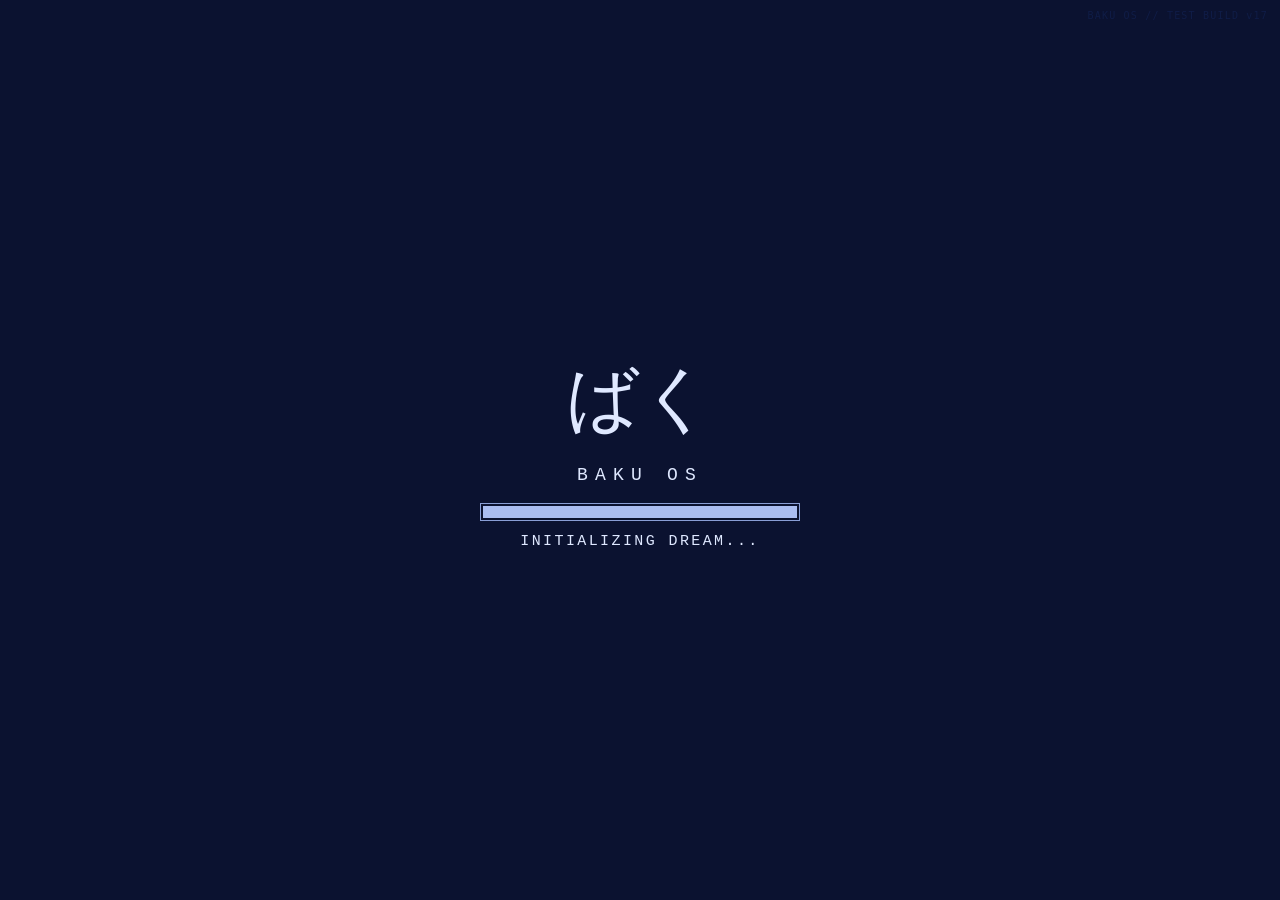
==== commit cf44e720: "Add files via upload" ====
--- a/test/index.html
+++ b/test/index.html
@@ -1,6 +1,6 @@
-<!doctype html><html lang="ja"><head><meta charset="utf-8"><meta name="viewport" content="width=device-width,initial-scale=1"><meta name="theme-color" content="#8197c7"><title>BAKU OS</title><link rel="stylesheet" href="style.css?v=16"></head><body>
+<!doctype html><html lang="ja"><head><meta charset="utf-8"><meta name="viewport" content="width=device-width,initial-scale=1"><meta name="theme-color" content="#8197c7"><title>BAKU OS</title><link rel="stylesheet" href="style.css?v=17b"></head><body>
 <div id="boot" class="boot"><div class="boot-inner"><div class="boot-logo">ばく</div><p>BAKU OS</p><div class="boot-bar"><i></i></div><small>INITIALIZING DREAM...</small></div></div>
-<div class="test-build-badge">BAKU OS // TEST BUILD v16</div><main id="desktop" class="desktop"><div class="wallpaper-noise"></div>
+<div class="test-build-badge">BAKU OS // TEST BUILD v17</div><main id="desktop" class="desktop"><div class="wallpaper-noise"></div>
 <header class="desktop-title"><div class="logo">ばく<span>BAKU</span></div><p>みんなで一緒に、いい夢を。</p></header>
 <section class="gadgets" aria-label="すぐ見られる情報">
  <article class="gadget schedule-gadget" role="button" tabindex="0" aria-label="次の配信とカレンダーを開く" data-open="schedule"><div class="gadget-title">☾ NEXT STREAM</div><div class="next-time" id="nextTime">--:--</div><b id="nextTitle">配信予定を確認中</b><p id="nextDesc"></p><small id="nextDate"></small><span class="gadget-cta">配信カレンダーを見る ↗</span></article>
@@ -33,4 +33,4 @@
 <div id="startMenu" class="start-menu" hidden><div class="start-brand"><b>BAKU</b><span>OS</span></div><button data-open="schedule">☾ スケジュール</button><button data-open="contents">📁 配信について</button><button data-open="mail">✉ メール</button><button data-open="profile">🌐 ばくについて</button><button id="logout">◉ 夢からログアウト...</button></div>
 <div id="screensaver" class="screensaver" hidden><div id="screenMessage">☾<br><br>good night.</div></div>
 <div id="shutdownScreen" class="shutdown-screen" hidden><p>It is now safe to wake up.</p><button id="wakeButton">wake up</button></div>
-<script src="content.js?v=10"></script><script src="script.js?v=16"></script></body></html>
+<script src="content.js?v=10"></script><script src="script.js?v=17b"></script></body></html>
--- a/test/style.css
+++ b/test/style.css
@@ -277,15 +277,22 @@
     linear-gradient(90deg,transparent 0 3%,rgba(0,245,255,.72) 3% 13%,transparent 13% 18%,rgba(10,15,28,.92) 18% 34%,transparent 34% 48%,rgba(255,255,255,.8) 48% 61%,rgba(15,25,50,.9) 61% 76%,transparent 76%),
     repeating-linear-gradient(0deg,rgba(255,255,255,.7) 0 2px,rgba(0,220,255,.4) 2px 4px,rgba(20,25,45,.75) 4px 7px);
   clip-path:polygon(0 5%,25% 5%,25% 30%,44% 30%,44% 12%,69% 12%,69% 42%,91% 42%,91% 20%,100% 20%,100% 88%,78% 88%,78% 68%,57% 68%,57% 96%,31% 96%,31% 72%,10% 72%,10% 92%,0 92%);
-  mix-blend-mode:screen;
-}
-.local-glitch.hit{animation:localCorrupt .42s steps(4,end) 1}
+  mix-blend-mode:normal;
+  box-shadow:0 1px 0 rgba(0,255,255,.8),0 -1px 0 rgba(255,255,255,.55);
+}
+
+.local-glitch.hit{animation:localCorrupt 1.5s steps(10,end) 1}
 @keyframes localCorrupt{
-  0%{opacity:0;transform:translateX(0)}
-  12%{opacity:.9;transform:translateX(var(--glitch-shift))}
-  35%{opacity:.45;transform:translateX(calc(var(--glitch-shift) * -.55)) scaleX(1.03)}
-  58%{opacity:.8;transform:translateX(calc(var(--glitch-shift) * .35))}
-  82%{opacity:.28;transform:translateX(-5px)}
-  100%{opacity:0;transform:translateX(0)}
-}
-@media (prefers-reduced-motion:reduce){.local-glitch{display:none}}
+  0%{opacity:0;transform:translateX(0) scaleX(1)}
+  5%{opacity:.95;transform:translateX(var(--glitch-shift)) scaleX(1.02)}
+  14%{opacity:.55;transform:translateX(calc(var(--glitch-shift) * -.45)) scaleX(.98)}
+  24%{opacity:.92;transform:translateX(calc(var(--glitch-shift) * .7)) scaleX(1.05)}
+  34%{opacity:.35;transform:translateX(-7px) scaleX(1.01)}
+  44%{opacity:.88;transform:translateX(calc(var(--glitch-shift) * -.75)) scaleX(.96)}
+  56%{opacity:.48;transform:translateX(calc(var(--glitch-shift) * .35)) scaleX(1.04)}
+  68%{opacity:.9;transform:translateX(calc(var(--glitch-shift) * -.2)) scaleX(1.01)}
+  79%{opacity:.42;transform:translateX(9px) scaleX(.99)}
+  90%{opacity:.82;transform:translateX(calc(var(--glitch-shift) * .55)) scaleX(1.03)}
+  100%{opacity:0;transform:translateX(0) scaleX(1)}
+}
+
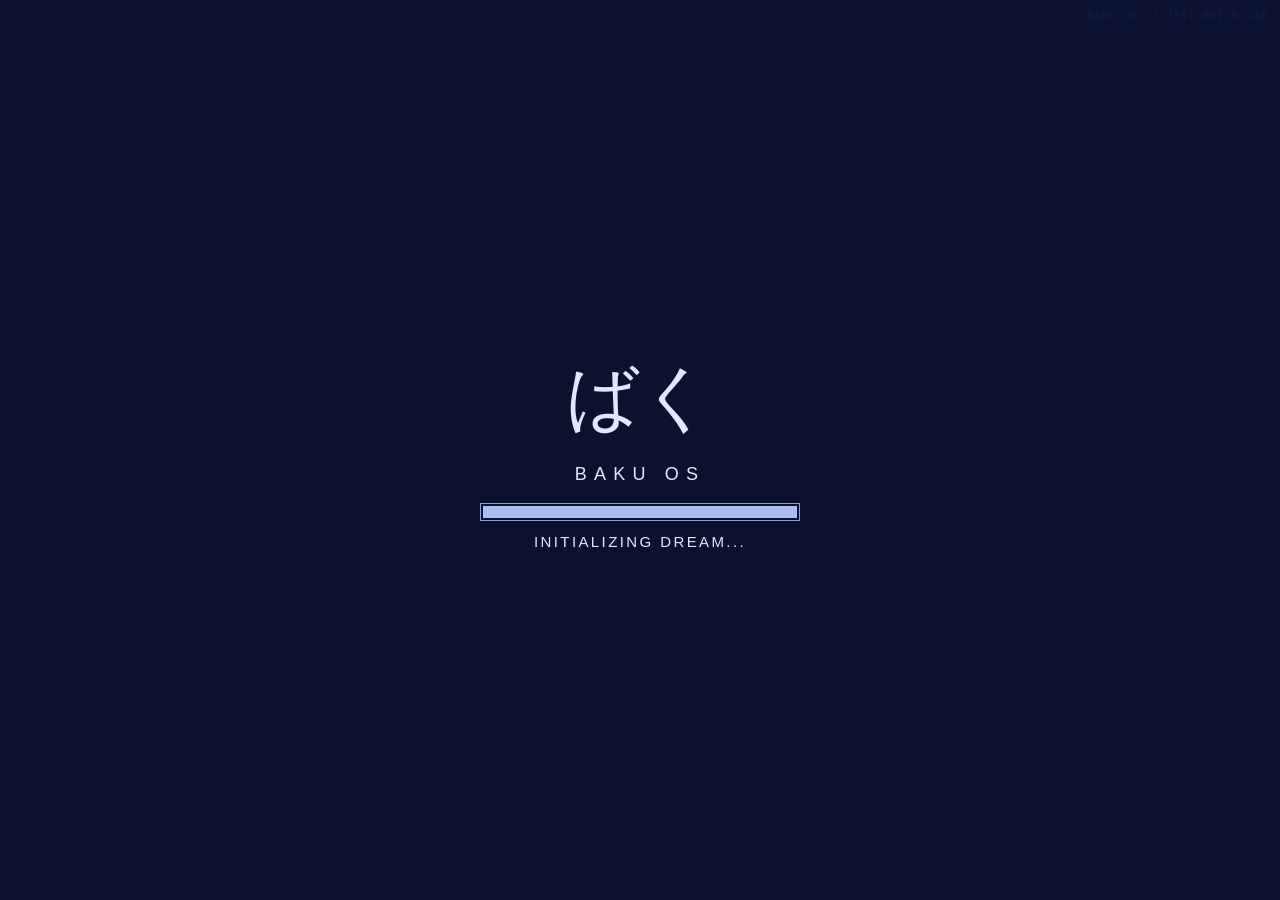
==== commit d6e5581a: "Add files via upload" ====
--- a/test/index.html
+++ b/test/index.html
@@ -1,6 +1,6 @@
-<!doctype html><html lang="ja"><head><meta charset="utf-8"><meta name="viewport" content="width=device-width,initial-scale=1"><meta name="theme-color" content="#8197c7"><title>BAKU OS</title><link rel="stylesheet" href="style.css?v=17b"></head><body>
+<!doctype html><html lang="ja"><head><meta charset="utf-8"><meta name="viewport" content="width=device-width,initial-scale=1"><meta name="theme-color" content="#8197c7"><title>BAKU OS</title><link rel="stylesheet" href="style.css?v=19-font1b"></head><body>
 <div id="boot" class="boot"><div class="boot-inner"><div class="boot-logo">ばく</div><p>BAKU OS</p><div class="boot-bar"><i></i></div><small>INITIALIZING DREAM...</small></div></div>
-<div class="test-build-badge">BAKU OS // TEST BUILD v17</div><main id="desktop" class="desktop"><div class="wallpaper-noise"></div>
+<div class="test-build-badge">BAKU OS // TEST BUILD v18</div><main id="desktop" class="desktop"><div class="wallpaper-noise"></div>
 <header class="desktop-title"><div class="logo">ばく<span>BAKU</span></div><p>みんなで一緒に、いい夢を。</p></header>
 <section class="gadgets" aria-label="すぐ見られる情報">
  <article class="gadget schedule-gadget" role="button" tabindex="0" aria-label="次の配信とカレンダーを開く" data-open="schedule"><div class="gadget-title">☾ NEXT STREAM</div><div class="next-time" id="nextTime">--:--</div><b id="nextTitle">配信予定を確認中</b><p id="nextDesc"></p><small id="nextDate"></small><span class="gadget-cta">配信カレンダーを見る ↗</span></article>
@@ -33,4 +33,4 @@
 <div id="startMenu" class="start-menu" hidden><div class="start-brand"><b>BAKU</b><span>OS</span></div><button data-open="schedule">☾ スケジュール</button><button data-open="contents">📁 配信について</button><button data-open="mail">✉ メール</button><button data-open="profile">🌐 ばくについて</button><button id="logout">◉ 夢からログアウト...</button></div>
 <div id="screensaver" class="screensaver" hidden><div id="screenMessage">☾<br><br>good night.</div></div>
 <div id="shutdownScreen" class="shutdown-screen" hidden><p>It is now safe to wake up.</p><button id="wakeButton">wake up</button></div>
-<script src="content.js?v=10"></script><script src="script.js?v=17b"></script></body></html>
+<script src="content.js?v=10"></script><script src="script.js?v=19-font1b"></script></body></html>
--- a/test/style.css
+++ b/test/style.css
@@ -1,11 +1,11 @@
-:root{--ink:#14265a;--deep:#111a3b;--blue:#708cd3;--pale:#dce6ff;--paper:#eef2ff;--line:#5269ad;--shadow:#16214f88}*{box-sizing:border-box}html,body{height:100%;margin:0}body{overflow:hidden;background:#8398c8;font-family:"MS PGothic","MS Gothic",Tahoma,sans-serif;color:var(--ink);font-size:18px}.desktop{position:fixed;inset:0 0 48px;background:linear-gradient(160deg,#667fb7 0%,#a5b7db 44%,#6f85b5 100%);overflow:hidden}.desktop:before{content:"";position:absolute;inset:0;background:radial-gradient(circle at 72% 20%,#edf2ff88 0 7%,transparent 7.5%),linear-gradient(115deg,transparent 0 54%,#e7ecff20 54.3% 54.7%,transparent 55%);opacity:.8}.wallpaper-noise{position:absolute;inset:0;pointer-events:none;opacity:.14;background-image:repeating-linear-gradient(0deg,#fff 0 1px,transparent 1px 3px);mix-blend-mode:soft-light}.desktop-title{position:absolute;right:5vw;top:5vh;text-align:right;color:#f2f5ff;text-shadow:2px 2px #33487866}.desktop-title .logo{font-family:serif;font-size:72px;line-height:.8;letter-spacing:-10px}.desktop-title .logo span{display:block;font:13px Tahoma;letter-spacing:8px;margin-top:16px}.desktop-title p{font-size:20px;letter-spacing:.15em}.icons{position:absolute;left:24px;top:26px;display:grid;gap:20px;width:130px}.desktop-icon{border:0;background:none;color:white;text-shadow:1px 1px #22376b;padding:4px;cursor:pointer;font:inherit}.desktop-icon:hover,.desktop-icon:focus{background:#5f79bb66;outline:1px dotted white}.desktop-icon b,.desktop-icon small{display:block;margin-top:5px}.desktop-icon b{font-size:17px}.desktop-icon small{font-size:11px;letter-spacing:.08em}.folder-icon{display:block;width:64px;height:43px;margin:auto;background:linear-gradient(#f1f0e8,#c9c8bf);border:2px outset #fff;box-shadow:2px 3px #30477b}.folder-icon:before{content:"";display:block;width:28px;height:10px;background:#e7e5da;margin-top:-8px;border:2px outset #fff}.internet-icon,.text-icon{display:grid;place-items:center;width:62px;height:62px;margin:auto;font-size:48px;color:#dbe8ff}.window{position:absolute;left:var(--x);top:var(--y);width:min(var(--w),calc(100vw - 190px));min-width:520px;background:#e8edfb;border:2px outset #dfe8ff;box-shadow:7px 9px 0 #15255055,0 16px 40px #10183f55;z-index:5}.window[hidden]{display:none}.window.active{z-index:30}.titlebar{height:38px;display:flex;align-items:center;justify-content:space-between;padding:4px 5px 4px 12px;background:linear-gradient(90deg,#334d98,#8099d6);color:#fff;font-weight:bold;letter-spacing:.06em;text-shadow:1px 1px #1d326d;cursor:move}.controls{display:flex;gap:3px}.controls button{width:30px;height:27px;padding:0;border:2px outset #e7ebf8;background:#cbd5ee;color:#172c68;font:bold 18px Tahoma;line-height:20px}.window-body{padding:22px;background:linear-gradient(135deg,#f5f6fb,#dfe6f7)}.section-head{display:flex;align-items:end;justify-content:space-between;border-bottom:2px solid #8495c5;padding-bottom:12px;margin-bottom:10px}.section-head h1,.window-body>h1{font:700 30px/1.1 "MS PGothic",sans-serif;margin:4px 0}.section-head small{letter-spacing:.18em;color:#6377b2}.blink{font:12px Tahoma;color:#536db4;animation:blink 1.3s steps(2) infinite}.schedule-list article{display:grid;grid-template-columns:120px 105px 1fr;gap:14px;align-items:center;padding:16px 10px;border-bottom:1px solid #a7b3d3}.schedule-list time{font:24px Georgia;color:#334d94}.schedule-list time small{display:block;font:12px Tahoma;letter-spacing:.12em}.schedule-list strong{font:32px Georgia;color:#213d88}.schedule-list h2{font-size:25px;margin:0 0 5px}.schedule-list p{font-size:17px;margin:0 0 8px;line-height:1.5}.schedule-list span{font-size:13px;color:#5c70a7}.content-grid{display:grid;grid-template-columns:repeat(3,1fr);gap:12px}.content-card{text-align:left;min-height:150px;padding:17px;border:2px outset #fff;background:linear-gradient(#f7f8fd,#d9e2f8);color:var(--ink);cursor:pointer}.content-card:hover{background:#cbd8fa}.content-card b{font:15px Tahoma;letter-spacing:.18em;color:#6276ad}.content-card h2{font-size:24px;margin:10px 0 8px}.content-card p{font-size:15px;line-height:1.5;margin:0}.detail-panel{margin-top:14px;padding:18px;border:1px inset #fff;background:#fff9;min-height:125px}.detail-panel h2{font-size:23px;margin:4px 0}.detail-panel p{line-height:1.7;margin-bottom:0}.compact .window-body{padding:20px}.link-grid{display:grid;grid-template-columns:repeat(4,1fr);gap:10px}.link-grid a{display:grid;place-items:center;min-height:105px;border:2px outset white;background:#e7ecfb;color:#173278;text-decoration:none;font:bold 20px Tahoma}.link-grid a small{font:13px "MS PGothic";color:#6577a9}.muted{color:#6678a6;font-size:14px}.notepad .window-body{background:#fff;min-height:280px}.notepad p{line-height:1.8}.signature{margin-top:30px;color:#526cb0}.popup .window-body{text-align:center;padding:24px}.popup h2{font-size:21px}.dialog-buttons{display:flex;justify-content:center;gap:12px}.dialog-buttons button{min-width:100px;padding:6px;border:2px outset #fff;background:#dfe6f7;font:16px "MS PGothic"}.desktop-note{position:absolute;right:28px;bottom:26px;color:#edf2ff;opacity:.72;font:12px/1.8 Tahoma;letter-spacing:.2em;text-align:right}.taskbar{position:fixed;z-index:100;bottom:0;left:0;right:0;height:48px;display:flex;align-items:center;padding:4px;background:#c5cee5;border-top:2px outset #eef3ff}.start{height:38px;padding:0 16px;border:2px outset #fff;background:#dbe2f2;color:#172d6b;font:18px "MS PGothic"}.tasks{display:flex;gap:5px;flex:1;padding-left:8px;overflow:hidden}.task{height:36px;min-width:160px;max-width:230px;text-align:left;border:2px outset #fff;background:#d6def0;color:#1b3477;font:14px Tahoma}.task.active{border-style:inset;background:#b9c6e4}.tray{height:38px;display:flex;align-items:center;gap:10px;padding:0 12px;border:2px inset #eef3ff;font:14px Tahoma;color:#1b3477}.start-menu{position:fixed;z-index:120;left:3px;bottom:47px;width:290px;background:#dce3f2;border:2px outset #fff;box-shadow:4px 4px #1b285d55}.start-brand{padding:14px;background:linear-gradient(#344e99,#718bd0);color:white;font:24px Tahoma}.start-brand span{font-weight:normal;margin-left:8px}.start-menu>button{display:block;width:100%;padding:15px;text-align:left;border:0;background:#eef1fa;color:#173278;font:18px "MS PGothic"}.start-menu>button:hover{background:#5d78bd;color:white}.shutdown{padding:12px;background:#cbd4e9;text-align:right;font-size:13px;color:#586b9f}.boot{position:fixed;inset:0;z-index:999;background:#0b1230;display:grid;place-items:center;color:#dfe8ff;transition:opacity .6s}.boot.hide{opacity:0;pointer-events:none}.boot-inner{text-align:center;width:320px}.boot-logo{font:72px serif}.boot-inner p{letter-spacing:.4em}.boot-bar{height:18px;border:1px solid #899ed5;padding:2px}.boot-bar i{display:block;height:100%;background:#aabdf1;animation:load 1.4s ease forwards}.boot small{display:block;margin-top:12px;letter-spacing:.16em}.boot.hide{visibility:hidden;transition:opacity .6s,visibility 0s .6s}@keyframes load{from{width:0}to{width:100%}}@keyframes blink{50%{opacity:.25}}
+:root{--ink:#14265a;--deep:#111a3b;--blue:#708cd3;--pale:#dce6ff;--paper:#eef2ff;--line:#5269ad;--shadow:#16214f88}*{box-sizing:border-box}html,body{height:100%;margin:0}body{overflow:hidden;background:#8398c8;font-family:"MS UI Gothic","MS PGothic","MS Gothic",Tahoma,sans-serif;color:var(--ink);font-size:18px}.desktop{position:fixed;inset:0 0 48px;background:linear-gradient(160deg,#667fb7 0%,#a5b7db 44%,#6f85b5 100%);overflow:hidden}.desktop:before{content:"";position:absolute;inset:0;background:radial-gradient(circle at 72% 20%,#edf2ff88 0 7%,transparent 7.5%),linear-gradient(115deg,transparent 0 54%,#e7ecff20 54.3% 54.7%,transparent 55%);opacity:.8}.wallpaper-noise{position:absolute;inset:0;pointer-events:none;opacity:.14;background-image:repeating-linear-gradient(0deg,#fff 0 1px,transparent 1px 3px);mix-blend-mode:soft-light}.desktop-title{position:absolute;right:5vw;top:5vh;text-align:right;color:#f2f5ff;text-shadow:2px 2px #33487866}.desktop-title .logo{font-family:serif;font-size:72px;line-height:.8;letter-spacing:-10px}.desktop-title .logo span{display:block;font:13px Tahoma;letter-spacing:8px;margin-top:16px}.desktop-title p{font-size:20px;letter-spacing:.15em}.icons{position:absolute;left:24px;top:26px;display:grid;gap:20px;width:130px}.desktop-icon{border:0;background:none;color:white;text-shadow:1px 1px #22376b;padding:4px;cursor:pointer;font:inherit}.desktop-icon:hover,.desktop-icon:focus{background:#5f79bb66;outline:1px dotted white}.desktop-icon b,.desktop-icon small{display:block;margin-top:5px}.desktop-icon b{font-size:17px}.desktop-icon small{font-size:11px;letter-spacing:.08em}.folder-icon{display:block;width:64px;height:43px;margin:auto;background:linear-gradient(#f1f0e8,#c9c8bf);border:2px outset #fff;box-shadow:2px 3px #30477b}.folder-icon:before{content:"";display:block;width:28px;height:10px;background:#e7e5da;margin-top:-8px;border:2px outset #fff}.internet-icon,.text-icon{display:grid;place-items:center;width:62px;height:62px;margin:auto;font-size:48px;color:#dbe8ff}.window{position:absolute;left:var(--x);top:var(--y);width:min(var(--w),calc(100vw - 190px));min-width:520px;background:#e8edfb;border:2px outset #dfe8ff;box-shadow:7px 9px 0 #15255055,0 16px 40px #10183f55;z-index:5}.window[hidden]{display:none}.window.active{z-index:30}.titlebar{height:38px;display:flex;align-items:center;justify-content:space-between;padding:4px 5px 4px 12px;background:linear-gradient(90deg,#334d98,#8099d6);color:#fff;font-weight:bold;letter-spacing:.06em;text-shadow:1px 1px #1d326d;cursor:move}.controls{display:flex;gap:3px}.controls button{width:30px;height:27px;padding:0;border:2px outset #e7ebf8;background:#cbd5ee;color:#172c68;font:bold 18px Tahoma;line-height:20px}.window-body{padding:22px;background:linear-gradient(135deg,#f5f6fb,#dfe6f7)}.section-head{display:flex;align-items:end;justify-content:space-between;border-bottom:2px solid #8495c5;padding-bottom:12px;margin-bottom:10px}.section-head h1,.window-body>h1{font:700 30px/1.1 "MS UI Gothic","MS PGothic","MS Gothic",sans-serif;margin:4px 0}.section-head small{letter-spacing:.18em;color:#6377b2}.blink{font:12px Tahoma;color:#536db4;animation:blink 1.3s steps(2) infinite}.schedule-list article{display:grid;grid-template-columns:120px 105px 1fr;gap:14px;align-items:center;padding:16px 10px;border-bottom:1px solid #a7b3d3}.schedule-list time{font:24px Georgia;color:#334d94}.schedule-list time small{display:block;font:12px Tahoma;letter-spacing:.12em}.schedule-list strong{font:32px Georgia;color:#213d88}.schedule-list h2{font-size:25px;margin:0 0 5px}.schedule-list p{font-size:17px;margin:0 0 8px;line-height:1.5}.schedule-list span{font-size:13px;color:#5c70a7}.content-grid{display:grid;grid-template-columns:repeat(3,1fr);gap:12px}.content-card{text-align:left;min-height:150px;padding:17px;border:2px outset #fff;background:linear-gradient(#f7f8fd,#d9e2f8);color:var(--ink);cursor:pointer}.content-card:hover{background:#cbd8fa}.content-card b{font:15px Tahoma;letter-spacing:.18em;color:#6276ad}.content-card h2{font-size:24px;margin:10px 0 8px}.content-card p{font-size:15px;line-height:1.5;margin:0}.detail-panel{margin-top:14px;padding:18px;border:1px inset #fff;background:#fff9;min-height:125px}.detail-panel h2{font-size:23px;margin:4px 0}.detail-panel p{line-height:1.7;margin-bottom:0}.compact .window-body{padding:20px}.link-grid{display:grid;grid-template-columns:repeat(4,1fr);gap:10px}.link-grid a{display:grid;place-items:center;min-height:105px;border:2px outset white;background:#e7ecfb;color:#173278;text-decoration:none;font:bold 20px Tahoma}.link-grid a small{font:13px "MS UI Gothic","MS PGothic","MS Gothic";color:#6577a9}.muted{color:#6678a6;font-size:14px}.notepad .window-body{background:#fff;min-height:280px}.notepad p{line-height:1.8}.signature{margin-top:30px;color:#526cb0}.popup .window-body{text-align:center;padding:24px}.popup h2{font-size:21px}.dialog-buttons{display:flex;justify-content:center;gap:12px}.dialog-buttons button{min-width:100px;padding:6px;border:2px outset #fff;background:#dfe6f7;font:16px "MS PGothic"}.desktop-note{position:absolute;right:28px;bottom:26px;color:#edf2ff;opacity:.72;font:12px/1.8 Tahoma;letter-spacing:.2em;text-align:right}.taskbar{position:fixed;z-index:100;bottom:0;left:0;right:0;height:48px;display:flex;align-items:center;padding:4px;background:#c5cee5;border-top:2px outset #eef3ff}.start{height:38px;padding:0 16px;border:2px outset #fff;background:#dbe2f2;color:#172d6b;font:18px "MS PGothic"}.tasks{display:flex;gap:5px;flex:1;padding-left:8px;overflow:hidden}.task{height:36px;min-width:160px;max-width:230px;text-align:left;border:2px outset #fff;background:#d6def0;color:#1b3477;font:14px Tahoma}.task.active{border-style:inset;background:#b9c6e4}.tray{height:38px;display:flex;align-items:center;gap:10px;padding:0 12px;border:2px inset #eef3ff;font:14px Tahoma;color:#1b3477}.start-menu{position:fixed;z-index:120;left:3px;bottom:47px;width:290px;background:#dce3f2;border:2px outset #fff;box-shadow:4px 4px #1b285d55}.start-brand{padding:14px;background:linear-gradient(#344e99,#718bd0);color:white;font:24px Tahoma}.start-brand span{font-weight:normal;margin-left:8px}.start-menu>button{display:block;width:100%;padding:15px;text-align:left;border:0;background:#eef1fa;color:#173278;font:18px "MS PGothic"}.start-menu>button:hover{background:#5d78bd;color:white}.shutdown{padding:12px;background:#cbd4e9;text-align:right;font-size:13px;color:#586b9f}.boot{position:fixed;inset:0;z-index:999;background:#0b1230;display:grid;place-items:center;color:#dfe8ff;transition:opacity .6s}.boot.hide{opacity:0;pointer-events:none}.boot-inner{text-align:center;width:320px}.boot-logo{font:72px serif}.boot-inner p{letter-spacing:.4em}.boot-bar{height:18px;border:1px solid #899ed5;padding:2px}.boot-bar i{display:block;height:100%;background:#aabdf1;animation:load 1.4s ease forwards}.boot small{display:block;margin-top:12px;letter-spacing:.16em}.boot.hide{visibility:hidden;transition:opacity .6s,visibility 0s .6s}@keyframes load{from{width:0}to{width:100%}}@keyframes blink{50%{opacity:.25}}
 @media(max-width:800px){body{font-size:16px}.desktop{inset:0 0 52px}.desktop-title{top:24px;right:22px}.desktop-title .logo{font-size:48px}.desktop-title p{font-size:13px}.icons{left:10px;top:18px;width:92px;gap:14px}.desktop-icon b{font-size:13px}.desktop-icon small{display:none}.folder-icon{width:50px;height:34px}.internet-icon,.text-icon{width:48px;height:48px;font-size:38px}.window,.window.compact{left:5vw!important;top:19vh!important;width:90vw!important;min-width:0;max-height:70vh;overflow:auto}.main-window{top:24vh!important}.titlebar{position:sticky;top:0;z-index:2}.window-body{padding:14px}.section-head h1,.window-body>h1{font-size:25px}.schedule-list article{grid-template-columns:72px 72px 1fr;gap:7px;padding:13px 2px}.schedule-list time{font-size:17px}.schedule-list strong{font-size:21px}.schedule-list h2{font-size:20px}.schedule-list p{font-size:14px}.content-grid{grid-template-columns:1fr 1fr}.content-card{min-height:130px}.link-grid{grid-template-columns:1fr 1fr}.tasks{display:none}.tray{margin-left:auto}.desktop-note{display:none}}
 /* v2: desktop layers */
 .gadgets{position:absolute;left:175px;top:28px;right:25vw;display:grid;grid-template-columns:1.3fr 1fr .85fr;gap:12px;z-index:2}.gadget{background:#eaf0f5e8;border:2px outset #fff;box-shadow:3px 4px #233b7255;padding:13px;color:#18336f}.gadget-title{font:bold 12px Tahoma;letter-spacing:.12em;border-bottom:1px solid #91a1c5;padding-bottom:7px;margin-bottom:9px}.gadget p{font-size:13px;margin:4px 0 8px}.gadget>button{border:0;background:none;color:#244b9a;text-decoration:underline;cursor:pointer;padding:0;font:13px 'MS PGothic'}.next-time{font:32px Georgia;float:left;margin-right:12px}.mini-links{display:flex;gap:5px;margin:7px 0}.mini-links button,.sns-row a{border:1px outset white;background:#dce5f5;padding:7px;color:#183b83;text-decoration:none;font:12px Tahoma}.sns-row{display:flex;gap:5px;flex-wrap:wrap}.icons{top:190px}.mail-icon,.media-icon,.trash-icon{display:grid;place-items:center;width:62px;height:55px;margin:auto;font-size:42px;color:#eef4ff;text-shadow:2px 2px #29457e}.badge{position:absolute;margin:-63px 0 0 73px;background:#9a3152;color:white;border-radius:20px;min-width:22px;padding:3px;font:bold 12px Tahoma;text-shadow:none}.desktop-icon{position:relative}.folder-icon.dark{filter:brightness(.55) saturate(.5)}.mail-layout{display:grid;grid-template-columns:210px 1fr;gap:0;padding:0!important;min-height:390px}.mail-layout aside{background:#d7e0f0;border-right:2px inset #fff;padding:14px}.mail-layout aside h2{font-size:17px;margin:0 0 10px}.mail-item{width:100%;text-align:left;border:0;border-bottom:1px solid #a8b5d0;background:transparent;padding:10px 4px;color:#18336f;cursor:pointer}.mail-item:hover,.mail-item.active{background:#bac9e8}.mail-item b,.mail-item small{display:block}.mail-item small{margin-top:4px;color:#5e70a0}.mail-body{padding:22px;background:#f8f9fc}.mail-body h1{font-size:25px}.mail-body p{white-space:pre-wrap;line-height:1.8}.explorer{display:grid;grid-template-columns:repeat(3,1fr);gap:18px;min-height:220px}.explorer button{border:0;background:none;color:#173278;cursor:pointer;font:inherit;min-height:95px}.explorer button:hover{background:#b8c9ec66;outline:1px dotted #274783}.explorer button:first-letter{font-size:40px}.explorer b{display:block;font-size:14px;margin-top:8px}.diary{white-space:pre-wrap;line-height:1.8;max-height:55vh;overflow:auto}.diary h2{font:18px 'MS Gothic';border-bottom:1px solid #aaa;padding-bottom:5px}.player{text-align:center;background:#c8d2e7!important}.visualizer{font:34px monospace;letter-spacing:-5px;color:#38579d;background:#14204a;padding:18px;margin-bottom:12px}.note-body{white-space:pre-wrap;min-height:180px;line-height:1.8}.secret{text-align:center;background:#11182d!important;color:#d9e5ff;min-height:220px;padding-top:40px!important}.secretbar{background:linear-gradient(90deg,#171c31,#4a5574)}.toast{position:fixed;right:15px;bottom:62px;z-index:150;width:330px;animation:toastin .35s ease}.toast button{width:100%;text-align:left;padding:13px 16px;background:#e7edf9;border:2px outset white;box-shadow:5px 6px #15255066;color:#173278;cursor:pointer}.toast b,.toast span,.toast small{display:block}.toast b{font-size:17px}.toast span{margin:5px 0}.toast small{color:#687aa6}.screensaver{position:fixed;inset:0;z-index:500;background:#050817;color:#dbe6ff;display:grid;place-items:center;text-align:center;font:24px Georgia;letter-spacing:.12em}.screensaver[hidden],.shutdown-screen[hidden]{display:none}.shutdown-screen{position:fixed;inset:0;z-index:800;background:#060a1c;color:#d7e2ff;display:grid;place-items:center;align-content:center;gap:20px;font:20px Tahoma}.shutdown-screen button{background:none;border:0;color:#7688b7;text-decoration:underline;cursor:pointer}.start-menu #logout{border-top:1px solid #9caccc}.secret-icon{animation:secretglow 3s ease-in-out infinite}@keyframes toastin{from{transform:translateY(20px);opacity:0}}@keyframes secretglow{50%{filter:brightness(1.25)}}
 @media(max-width:800px){.gadgets{left:108px;right:10px;top:18px;display:block}.gadget{margin-bottom:7px;padding:8px}.gadget:nth-child(n+2){display:none}.icons{top:145px}.mail-layout{grid-template-columns:115px 1fr}.mail-layout aside{padding:7px}.mail-item{font-size:12px}.explorer{grid-template-columns:1fr 1fr}.toast{left:10px;right:10px;width:auto}}
 
 /* BAKU OS v3: retro readable pixel-ish desktop */
-body,button,input,textarea{font-family:"MS Gothic","Osaka-Mono","Courier New",monospace!important}body{cursor:default}button,a,.desktop-icon{cursor:pointer!important}.titlebar{cursor:move!important}input,textarea{cursor:text!important}
+body,button,input,textarea{font-family:"MS UI Gothic","MS PGothic","MS Gothic",Tahoma,sans-serif!important}body{cursor:default}button,a,.desktop-icon{cursor:pointer!important}.titlebar{cursor:move!important}input,textarea{cursor:text!important}
 .desktop-icon.external-icon{text-decoration:none;color:inherit}.social-icon,.browser-icon,.settings-icon{display:grid;place-items:center;width:52px;height:52px;font-size:37px;text-shadow:1px 2px #172c5a}.social-icon.tiktok{color:#fff;text-shadow:2px 2px #fa75ae,-2px -2px #6ee9f4}.social-icon.xicon{color:#fff}.browser-icon{font-size:38px}.settings-icon{font-size:36px;color:#dbe5ff}
 .profile-window .window-body{padding:0!important}.browser-toolbar{display:flex;align-items:center;gap:12px;padding:9px 13px;background:#dce4f7;color:#26375d;border-bottom:2px ridge #fff;font-size:14px}.browser-toolbar .address{background:white;border:2px inset #a3afd1;flex:1;padding:5px 8px;overflow:hidden;text-overflow:ellipsis;white-space:nowrap}.profile-page{background:#f4f6ff!important;color:#26365f!important;text-align:center;padding:36px 34px!important;min-height:410px;background-image:linear-gradient(0deg,transparent 95%,#dce7fa 96%),linear-gradient(90deg,transparent 95%,#dce7fa 96%)!important;background-size:30px 30px!important}.profile-eyebrow{letter-spacing:4px;font-size:13px;color:#6987bf}.profile-page h1{font-size:clamp(30px,5vw,54px);margin:20px 0 10px;color:#304b89}.profile-page h1 span{color:#9ab7e8}.profile-lead{font-size:20px}.profile-rule{height:2px;background:linear-gradient(90deg,transparent,#90a9db,transparent);margin:26px 0}.profile-page h2{font-size:25px}.profile-page p{line-height:2}.profile-facts{display:grid;grid-template-columns:repeat(3,1fr);gap:10px;margin:30px 0}.profile-facts div{background:white;border:2px ridge #d3def6;padding:15px 8px;display:grid;gap:8px}.profile-facts small{color:#7891c2}.profile-facts b{font-size:15px}.profile-foot{letter-spacing:3px;color:#839ccc}.admin-body{background:#e4e9f7!important;color:#1c3058!important;max-height:70vh;overflow:auto;padding:20px!important}.admin-body h1{font-size:26px}.admin-body p{line-height:1.7}.admin-tabs{display:flex;gap:5px;margin:20px 0 12px}.admin-tabs button,.admin-actions button,.admin-panel button{padding:9px 14px;background:#d5def2;border:2px outset white;color:#253e77;font-size:15px}.admin-tabs .selected{background:#aebfe9;border-style:inset}.admin-panel{padding:15px;background:#f8faff;border:2px inset #b5c5e5}.admin-panel label{display:grid;gap:5px;margin-bottom:14px;font-size:15px;font-weight:bold}.admin-panel input,.admin-panel textarea{box-sizing:border-box;width:100%;padding:10px;border:2px inset #bdc9e3;background:#fff;color:#1b2d50;font-size:16px}.admin-actions{display:flex;align-items:center;gap:15px;margin-top:17px;flex-wrap:wrap}.admin-actions button{background:#a3b8e7;font-weight:bold}.admin-mail-row{display:flex;gap:8px;align-items:center;padding:8px;border-bottom:1px solid #b9c8e6}.admin-mail-row span{flex:1}.admin-mail-row button{padding:5px 8px;font-size:12px}@media(max-width:800px){.profile-facts{grid-template-columns:1fr}.profile-page{padding:22px 14px!important}.admin-body{max-height:68vh}.admin-mail-row{flex-wrap:wrap}}
 
@@ -296,3 +296,45 @@
   100%{opacity:0;transform:translateX(0) scaleX(1)}
 }
 
+
+
+/* v18 CRT glass + live signal tearing */
+.glitch-layer{
+  position:fixed!important;inset:0!important;z-index:9997!important;pointer-events:none!important;
+  opacity:1!important;animation:crtFlicker 6.8s steps(1,end) infinite!important;
+  background:
+    radial-gradient(ellipse at center,rgba(255,255,255,.035) 0 54%,rgba(10,18,48,.12) 76%,rgba(0,4,18,.28) 100%),
+    repeating-linear-gradient(0deg,rgba(4,12,40,.16) 0 1px,rgba(255,255,255,.025) 1px 2px,transparent 2px 4px)!important;
+  mix-blend-mode:multiply!important;
+}
+.glitch-layer::before{display:block!important;content:""!important;position:absolute!important;inset:0!important;
+  background:linear-gradient(90deg,rgba(255,40,120,.018),transparent 3%,transparent 97%,rgba(0,230,255,.025));
+  opacity:.7!important;animation:none!important;}
+.glitch-layer::after{display:block!important;content:""!important;position:absolute!important;left:0!important;right:0!important;height:9vh!important;top:-12vh!important;
+  background:linear-gradient(180deg,transparent,rgba(255,255,255,.035),transparent)!important;
+  opacity:.55!important;animation:crtBeam 8.5s linear infinite!important;}
+@keyframes crtFlicker{0%,93%,95%,100%{filter:none}94%{filter:brightness(.975)}96%{filter:brightness(1.018)}}
+@keyframes crtBeam{0%{transform:translateY(0)}100%{transform:translateY(125vh)}}
+.local-glitch{display:none!important}
+.signal-tear-layer{position:fixed;inset:0;z-index:9998;pointer-events:none;overflow:hidden;contain:strict}
+.signal-tear-strip{position:fixed;left:0;width:100vw;overflow:hidden;opacity:0;animation:tearCrackle 1.5s steps(11,end) var(--tear-delay) 1}
+.signal-tear-clone{position:absolute!important;left:0!important;width:100vw!important;min-width:100vw!important;margin:0!important;pointer-events:none!important;transform:none!important;filter:contrast(1.08) saturate(1.08)}
+.signal-tear-strip:nth-child(3n+1) .signal-tear-clone{filter:contrast(1.12) saturate(1.15) drop-shadow(3px 0 rgba(0,240,255,.45)) drop-shadow(-2px 0 rgba(255,30,130,.22))}
+.signal-tear-strip:nth-child(3n+2) .signal-tear-clone{filter:brightness(1.06) contrast(1.16)}
+@keyframes tearCrackle{
+  0%{opacity:0;transform:translateX(0)}
+  5%{opacity:.92;transform:translateX(var(--tear-x))}
+  13%{opacity:.62;transform:translateX(calc(var(--tear-x)*-.32))}
+  22%{opacity:.96;transform:translateX(calc(var(--tear-x)*.72))}
+  31%{opacity:.35;transform:translateX(-5px)}
+  41%{opacity:.9;transform:translateX(calc(var(--tear-x)*-.55))}
+  52%{opacity:.55;transform:translateX(calc(var(--tear-x)*.2))}
+  63%{opacity:.98;transform:translateX(calc(var(--tear-x)*-.18))}
+  74%{opacity:.4;transform:translateX(8px)}
+  85%{opacity:.86;transform:translateX(calc(var(--tear-x)*.48))}
+  94%{opacity:.58;transform:translateX(-3px)}
+  100%{opacity:0;transform:translateX(0)}
+}
+.signal-streak{position:fixed;height:2px;background:rgba(230,250,255,.9);box-shadow:3px 0 rgba(0,235,255,.85),-3px 0 rgba(255,20,120,.55);opacity:0;animation:streakCrackle 1.35s steps(8,end) .08s 1}
+@keyframes streakCrackle{0%,100%{opacity:0;transform:translateX(0)}8%{opacity:.9;transform:translateX(var(--streak-x))}25%{opacity:.2;transform:translateX(-12px)}42%{opacity:.8;transform:translateX(22px)}58%{opacity:.15}72%{opacity:.75;transform:translateX(calc(var(--streak-x)*-.3))}90%{opacity:.3}}
+\n/* v19: no fake glitch overlay. Actual DOM fragments are shifted by script.js. */\n.signal-tear-layer,.signal-tear-strip,.signal-streak{display:none!important}\n
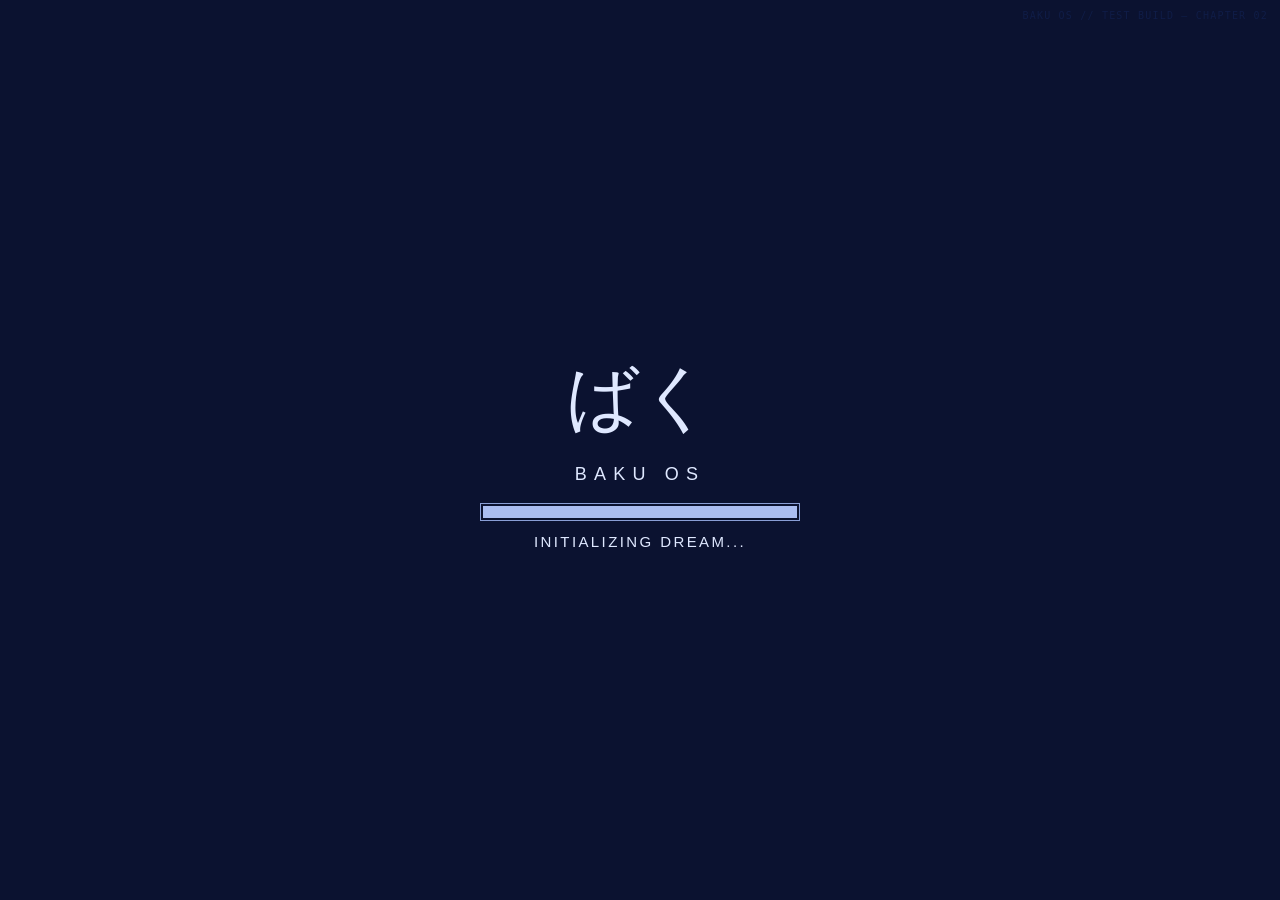
==== commit 91549445: "Add Chapter 02 Dream Prescription to test environment Add an isolated medical-system game with dream" ====
--- a/test/index.html
+++ b/test/index.html
@@ -1,6 +1,6 @@
-<!doctype html><html lang="ja"><head><meta charset="utf-8"><meta name="viewport" content="width=device-width,initial-scale=1"><meta name="theme-color" content="#8197c7"><title>BAKU OS</title><link rel="stylesheet" href="style.css?v=19-font1b"></head><body>
+<!doctype html><html lang="ja"><head><meta charset="utf-8"><meta name="viewport" content="width=device-width,initial-scale=1"><meta name="theme-color" content="#8197c7"><title>BAKU OS</title><link rel="stylesheet" href="style.css?v=19-font1b"><link rel="stylesheet" href="chapter2.css?v=1"></head><body>
 <div id="boot" class="boot"><div class="boot-inner"><div class="boot-logo">ばく</div><p>BAKU OS</p><div class="boot-bar"><i></i></div><small>INITIALIZING DREAM...</small></div></div>
-<div class="test-build-badge">BAKU OS // TEST BUILD v18</div><main id="desktop" class="desktop"><div class="wallpaper-noise"></div>
+<div class="test-build-badge">BAKU OS // TEST BUILD — CHAPTER 02</div><main id="desktop" class="desktop"><div class="wallpaper-noise"></div>
 <header class="desktop-title"><div class="logo">ばく<span>BAKU</span></div><p>みんなで一緒に、いい夢を。</p></header>
 <section class="gadgets" aria-label="すぐ見られる情報">
  <article class="gadget schedule-gadget" role="button" tabindex="0" aria-label="次の配信とカレンダーを開く" data-open="schedule"><div class="gadget-title">☾ NEXT STREAM</div><div class="next-time" id="nextTime">--:--</div><b id="nextTitle">配信予定を確認中</b><p id="nextDesc"></p><small id="nextDate"></small><span class="gadget-cta">配信カレンダーを見る ↗</span></article>
@@ -27,10 +27,11 @@
 <section class="window compact notepad" data-window="note" hidden style="--x:43vw;--y:31vh;--w:390px"><div class="titlebar"><span id="noteTitle">▤ メモ帳</span><div class="controls"><button data-close>×</button></div></div><div id="noteBody" class="window-body note-body"></div></section>
 <section class="window compact mystery-window" data-window="secret" hidden style="--x:33vw;--y:14vh;--w:570px"><div class="titlebar secretbar"><span>📁 ???</span><div class="controls"><button data-close>×</button></div></div><div class="window-body mystery-body"><div class="folder-address">C:\BAKU\??? <span>3 個のファイル</span></div><p class="mystery-intro" id="mysteryIntro">このフォルダを見つけたってことは、また来たんだ。おかえり。</p><div class="mystery-files"><button data-mystery-file="intro">▤ <span>はじめに.txt</span></button><button data-mystery-file="yesterday">▤ <span>きのうの夢.txt</span></button><button data-mystery-file="locked">▣ <span>ひらかないで.txt</span><small>🔒</small></button></div><div id="mysteryReader" class="mystery-reader"><small>SELECT A FILE</small><p>ファイルを選択してください。</p></div><form id="mysteryPasswordForm" class="mystery-password" hidden><label for="mysteryPassword">パスワード（数字4桁）</label><div><input id="mysteryPassword" type="text" inputmode="numeric" maxlength="4" pattern="[0-9]{4}" autocomplete="off" placeholder="_ _ _ _" required><button type="submit">解除</button></div><p id="mysteryPasswordStatus" role="status"></p></form></div></section>
 <section class="window compact popup" data-window="error" hidden style="--x:52vw;--y:48vh;--w:380px"><div class="titlebar"><span>BAKU OS</span><div class="controls"><button data-close>×</button></div></div><div class="window-body"><h2>この夢を開けませんでした。</h2><p>夢が破損しているか、<br>すでに忘れられています。</p><div class="dialog-buttons"><button data-close>OK</button></div></div></section>
+<section class="window chapter2-window" data-window="medical" role="dialog" aria-labelledby="c2WindowTitle" hidden style="--x:18vw;--y:7vh;--w:800px"><div class="titlebar"><span id="c2WindowTitle">✚ DREAM MEDICAL SYSTEM v2.0</span><div class="controls"><button data-minimize aria-label="医療システムを最小化">＿</button><button data-close aria-label="医療システムを閉じる">×</button></div></div><div class="window-body chapter2-body" id="c2App"></div></section>
 <div id="mailToast" class="toast" hidden><button data-open="mail"><b>✉ 新着メール</b><span id="toastSubject">ばくからメールが届いています。</span><small>クリックして開く</small></button></div>
 <div class="desktop-note">GOOD NIGHT.<br>SEE YOU IN YOUR DREAMS.<br><span id="visitCounter"></span></div><div class="glitch-layer" aria-hidden="true"></div><div id="localGlitch" class="local-glitch" aria-hidden="true"></div></main>
 <footer class="taskbar"><button id="startButton" class="start">☾ <b>スタート</b></button><div id="tasks" class="tasks"></div><div class="tray"><span>☁</span><span>⌁</span><time id="clock">--:--</time></div></footer>
 <div id="startMenu" class="start-menu" hidden><div class="start-brand"><b>BAKU</b><span>OS</span></div><button data-open="schedule">☾ スケジュール</button><button data-open="contents">📁 配信について</button><button data-open="mail">✉ メール</button><button data-open="profile">🌐 ばくについて</button><button id="logout">◉ 夢からログアウト...</button></div>
 <div id="screensaver" class="screensaver" hidden><div id="screenMessage">☾<br><br>good night.</div></div>
 <div id="shutdownScreen" class="shutdown-screen" hidden><p>It is now safe to wake up.</p><button id="wakeButton">wake up</button></div>
-<script src="content.js?v=10"></script><script src="script.js?v=19-font1b"></script></body></html>
+<script src="content.js?v=10"></script><script src="script.js?v=19-font1b"></script><script src="chapter2.js?v=1"></script><script src="sheets-config.js?v=1"></script><script src="sheets-sync.js?v=2-chapter2"></script></body></html>
--- a/test/chapter2.css
+++ b/test/chapter2.css
@@ -0,0 +1,117 @@
+/* Isolated styles: no existing BAKU OS selectors are changed. */
+.chapter2-window {--c2-ink:#203b4b;--c2-line:#879caa;--c2-paper:#e8eeed;position:fixed;left:clamp(10px,18vw,280px);top:5vh;width:min(800px,calc(100vw - 32px));min-width:0;max-height:calc(100dvh - 90px);color:var(--c2-ink)}
+.chapter2-window .titlebar {background:linear-gradient(90deg,#315b70,#809dac);letter-spacing:.025em;flex-shrink:0}
+.chapter2-window .titlebar>span {font-size:14px;overflow:hidden;white-space:nowrap;text-overflow:ellipsis}
+.chapter2-body {padding:18px!important;background:var(--c2-paper)!important;overscroll-behavior:contain;scrollbar-gutter:stable;line-height:1.65;font-size:15px}
+.chapter2-body [hidden] {display:none!important}
+.chapter2-body h1 {font-size:24px;margin:0;line-height:1.4}
+.chapter2-body h2 {font:700 18px/1.5 Tahoma,"MS UI Gothic",sans-serif;letter-spacing:.04em;margin:16px 0 10px}
+.chapter2-body h2:focus {outline:none}
+.chapter2-body p {margin:10px 0}
+.chapter2-body button,.chapter2-body select,.c2-mail-launch {color:#203b4b;background:#dce5e8;border:2px outset #fff;border-radius:0;font:inherit;padding:8px 12px;min-height:40px}
+.chapter2-body button:active,.c2-mail-launch:active {border-style:inset}
+.chapter2-body button:disabled {opacity:.55;cursor:default!important}
+.chapter2-body button:focus-visible,.chapter2-body select:focus-visible,.chapter2-body summary:focus-visible,.c2-mail-launch:focus-visible {outline:2px dotted #164f75;outline-offset:3px}
+.c2-header {border-bottom:2px groove #fff;padding-bottom:10px}
+.c2-header>p {font:11px/1.6 Tahoma,sans-serif;letter-spacing:.1em;margin:0 0 4px}
+.c2-header>div {display:flex;align-items:center;justify-content:space-between;gap:10px}
+.c2-header small {font:10px/1.5 monospace;white-space:nowrap}
+.c2-patient-line {display:flex;justify-content:space-between;flex-wrap:wrap;gap:5px;padding:7px 0;font:11px/1.6 monospace}
+.c2-tabs {display:flex;gap:4px;flex-wrap:wrap;padding:4px 0 10px;border-bottom:1px solid var(--c2-line)}
+.c2-tabs button {font-size:12px;min-height:34px;padding:5px 9px}
+.c2-terminal {background:#203a45;color:#d5e9e2;padding:18px;border:2px inset #fff;font:13px/1.9 monospace;white-space:normal;overflow-wrap:anywhere}
+.c2-actions {display:flex;gap:10px;align-items:center;flex-wrap:wrap;margin:14px 0}
+.c2-rule {background:#f7f7e9;border:1px solid #a4ac9a;padding:10px 12px;font-size:14px}
+.c2-dream-grid {display:grid;grid-template-columns:repeat(2,minmax(0,1fr));gap:10px}
+.c2-dream {min-width:0;border:2px inset #fff;background:#f2f5f3;padding:8px}
+.c2-dream-play {display:grid;justify-items:center;gap:2px;width:100%;border:0!important;background:none!important;padding:3px!important}
+.c2-image {display:grid;place-items:center;width:60px;height:60px}
+.c2-image img {width:56px;height:56px;object-fit:contain;image-rendering:pixelated}
+.c2-image-fallback {font-size:40px;line-height:1}
+.c2-play-label {font-size:12px;text-decoration:underline}
+.c2-dream details {margin-top:6px;border-top:1px solid #bdc9cb;padding-top:5px;font-size:13px}
+.c2-dream details p {margin:6px 0;overflow-wrap:anywhere}
+.chapter2-body summary {cursor:pointer;min-height:28px;line-height:1.8}
+.c2-dream-play.c2-playing {outline:2px solid #567a76;background:#dce9e1!important}
+.c2-playing .c2-play-label {animation:c2-play 1.2s steps(2,end) infinite}
+.c2-audio-status {font-size:12px;min-height:20px;color:#496571}
+.c2-answer {display:grid;grid-template-columns:1fr auto;gap:7px;align-items:center}
+.c2-answer label {grid-column:1/-1;font-weight:bold}
+.c2-answer select {min-width:0;width:100%;font-size:16px}
+.c2-feedback {min-height:24px;color:#754653;font-size:13px;white-space:pre-line;margin-bottom:0!important}
+.c2-success {border:1px solid #849f99;border-left:4px solid #527e70;background:#dee9e4;padding:10px 12px;font:12px/1.8 monospace;overflow-wrap:anywhere}
+.c2-manual {border:1px solid #9aa9ab;background:#f6f7f0;margin:12px 0;padding:8px 12px;font-size:13px}
+.c2-manual summary {font-weight:bold;font-size:12px;letter-spacing:.04em}
+.c2-logs {display:grid;gap:7px}
+.c2-logs button {display:flex;align-items:center;gap:12px;text-align:left;min-height:48px;font-size:15px}
+.c2-logs button>span {font:14px monospace;flex-shrink:0}
+.c2-logs [aria-pressed=true] {background:#c3dad5;border-style:inset;outline:1px solid #668c83}
+.c2-logs [aria-pressed=true]>span:before {content:'✓ ';font-size:11px}
+.c2-medicines {display:grid;grid-template-columns:repeat(4,minmax(0,1fr));gap:8px;margin:18px 0 10px}
+.chapter2-body .c2-medicine {display:grid;align-content:start;justify-items:center;gap:8px;min-width:0;padding:10px 3px;touch-action:none;user-select:none;-webkit-user-select:none;-webkit-touch-callout:none}
+.c2-medicine small {font-size:11px;line-height:1.5}
+.c2-medicine b {font-size:14px}
+.c2-medicine[aria-pressed=true] {border-style:inset;outline:2px dotted #305970;background:#c9dbdf}
+.c2-bottle {--liquid:#5c8bc1;position:relative;display:block;width:42px;height:52px;background:#d9e7e4;border:3px solid #415c66;border-top:0;margin:14px 5px 0;box-shadow:inset 4px 0 #f9ffff;image-rendering:pixelated;flex-shrink:0}
+.c2-bottle:before {content:'';position:absolute;left:7px;top:-14px;width:22px;height:14px;background:#d9e7e4;border:3px solid #415c66;border-bottom:0}
+.c2-bottle:after {content:'';position:absolute;left:5px;top:-19px;width:26px;height:9px;background:#8e9d9c;border:3px solid #415c66}
+.c2-bottle i {position:absolute;inset:12px 3px 3px;background:var(--liquid);border-top:3px solid #ffffff7a}
+.c2-bottle em {position:absolute;left:7px;right:7px;top:18px;font:normal 16px/20px monospace;background:#edf1e6;border:1px solid #425f6988;color:#375460;text-align:center}
+.c2-bottle.red {--liquid:#c96171}.c2-bottle.yellow {--liquid:#ddbf60}.c2-bottle.white {--liquid:#f7f7ee}
+.c2-mix-help {font-size:12px;text-align:center;min-height:40px}
+.chapter2-body .c2-mixing-bottle {display:grid;place-items:center;gap:7px;width:166px;min-height:200px;margin:18px auto;padding:16px 18px;background:#eef1ed;border:2px dashed #819da5;touch-action:manipulation}
+.c2-mixing-bottle b {font-size:14px}.c2-mixing-bottle small {font-size:11px}
+.c2-mixture {position:relative;display:block;width:76px;height:104px;margin-top:14px;border:4px solid #44616b;box-shadow:inset 5px 0 #fff;background:#c9dcdf;overflow:hidden}
+.c2-mixture:before {content:'';position:absolute;left:0;right:0;top:0;height:7px;background:#9db5b9;border-bottom:3px solid #44616b}
+.c2-mixture i {position:absolute;bottom:0;left:0;right:0;transition:height .3s,background-color .3s;border-top:3px solid #ffffff80}
+.c2-mixture em {position:absolute;bottom:15px;left:8px;color:#fff;font:22px monospace;opacity:0}
+.c2-drop-ready {outline:3px dotted #365d78!important;background:#d9e7df!important}
+.c2-bubble .c2-mixture {animation:c2-shake .4s steps(3,end)}
+.c2-bubble .c2-mixture em {animation:c2-bubbles .65s steps(5,end)}
+.c2-history-label {text-align:center;font-size:13px;margin-bottom:5px!important}
+.c2-history {list-style:none;display:flex;justify-content:center;gap:16px;padding:0;margin:4px 0 18px}
+.c2-history li {position:relative;min-width:70px;background:#f5f6f0;border:2px inset #fff;text-align:center;padding:4px 9px;font-weight:bold}
+.c2-history li+li:before {content:'→';position:absolute;left:-16px;color:#415d69}
+.c2-history .blue {border-bottom:4px solid #5c8bc1}.c2-history .red {border-bottom:4px solid #c96171}.c2-history .yellow {border-bottom:4px solid #ddbf60}.c2-history .white {border-bottom:4px solid #aebfc0}
+.c2-drag-ghost {position:fixed!important;margin:0!important;transform:translate(-50%,-50%);z-index:10000;pointer-events:none;opacity:.85}
+.c2-ready {margin-top:14px}
+.c2-ready>button {width:100%;font-weight:bold}
+.c2-treatment {position:relative;display:flex;justify-content:space-between;align-items:center;min-height:190px;max-width:400px;margin:12px auto}
+.c2-patient {position:relative;display:grid;place-items:center;width:150px;height:130px}
+.c2-patient img {object-fit:contain;image-rendering:pixelated;max-width:100%}
+.c2-patient-fallback {text-align:center;font:12px/2 monospace}
+.c2-dose {animation:c2-administer 1.4s steps(12,end) forwards}
+.c2-dim {position:absolute;inset:0;background:#172b36;pointer-events:none;animation:c2-darken .7s steps(4,end) 1.2s both;opacity:0}
+.c2-monitor {overflow:hidden;background:#203a45;color:#a6c8ba;padding:8px;border:2px inset #fff;font:23px/1.4 monospace;white-space:nowrap}
+.c2-monitor span {opacity:.2}
+.c2-monitor-running span {opacity:1;display:block;animation:c2-pulse 1.5s steps(12,end) infinite}
+.c2-ending {max-width:620px;margin:auto}
+.c2-ending>p {line-height:2;margin:18px 0}
+.c2-reveal {background:#d7dfdc;border-left:3px solid #637d7c;padding:12px;font-size:17px}
+.c2-replay {margin-top:22px;font-size:13px}
+.c2-mail-launch {font-weight:bold;margin-top:12px;max-width:100%;white-space:normal;line-height:1.7;font-size:14px}
+.c2-save-warning {padding:8px;border:1px solid #976;background:#f2ead7;font-size:12px}
+@keyframes c2-play {50%{opacity:.4}}@keyframes c2-shake {30%{transform:rotate(3deg)}70%{transform:rotate(-3deg)}}
+@keyframes c2-bubbles {0%{opacity:0;transform:translateY(12px)}20%{opacity:1}100%{opacity:0;transform:translateY(-46px)}}
+@keyframes c2-administer {0%{transform:translateX(0)}80%,100%{transform:translateX(170px);opacity:0}}
+@keyframes c2-darken {0%,100%{opacity:0}40%,65%{opacity:.65}}
+@keyframes c2-pulse {50%{transform:translateX(-20px)}}
+@media(max-width:800px){
+  .window.chapter2-window {position:fixed;left:10px!important;top:12px!important;width:calc(100vw - 20px)!important;max-width:none;max-height:calc(100dvh - 78px)!important;overflow:hidden;transform:none}
+  .chapter2-body {padding:12px!important;overflow:auto;font-size:14px}
+  .c2-header>p {font-size:10px;letter-spacing:.03em}.c2-header small {font-size:9px}.chapter2-body h1 {font-size:21px}
+  .chapter2-body h2 {font-size:16px;margin-top:12px}.c2-dream-grid {gap:7px}.c2-dream {padding:6px}
+  .c2-dream details {font-size:12px}.c2-rule {font-size:12px;padding:8px}.c2-tabs button {font-size:10px;padding:5px 7px;min-height:36px}
+  .c2-medicines {gap:5px}.c2-medicine small {font-size:10px}.c2-medicine b {font-size:12px}.c2-history {gap:15px}
+  .c2-logs button {font-size:13px;gap:8px}.c2-answer button {font-size:14px;padding:8px}.c2-patient-line {font-size:10px}
+  .chapter2-body .c2-mixing-bottle {min-height:188px;margin:12px auto}.c2-treatment {max-width:310px}
+  @keyframes c2-administer {0%{transform:translateX(0)}80%,100%{transform:translateX(120px);opacity:0}}
+}
+@media(max-width:350px){.c2-header>div {align-items:start}.c2-header small {white-space:normal;text-align:right}.c2-bottle {transform:scale(.85);margin-left:0;margin-right:0}.c2-medicine small {font-size:9px}.c2-tabs button {font-size:9px;padding:5px}.c2-dream-play b {font-size:13px}}
+@media(prefers-reduced-motion:reduce){.chapter2-body *,.c2-drag-ghost {animation:none!important;transition:none!important}.c2-dim {display:none}.c2-dose {opacity:.4}}
+
+/* Keep source bottles and the drop target visible together, including narrow screens. */
+.c2-workbench {display:grid;grid-template-columns:minmax(0,1fr) 166px;gap:14px;align-items:center;margin:14px 0}
+.c2-workbench .c2-medicines {margin:0}
+.chapter2-body .c2-workbench .c2-mixing-bottle {margin:0;min-height:180px}
+@media(max-width:800px){.c2-workbench {grid-template-columns:minmax(0,1fr) 110px;gap:9px}.c2-workbench .c2-medicines {grid-template-columns:repeat(2,minmax(0,1fr));gap:7px}.chapter2-body .c2-workbench .c2-mixing-bottle {width:110px;padding:12px 6px;min-height:174px}.c2-workbench .c2-medicine {padding:7px 1px;gap:3px}.c2-workbench .c2-bottle {width:36px;height:43px}.c2-workbench .c2-medicine small {font-size:9px}}
